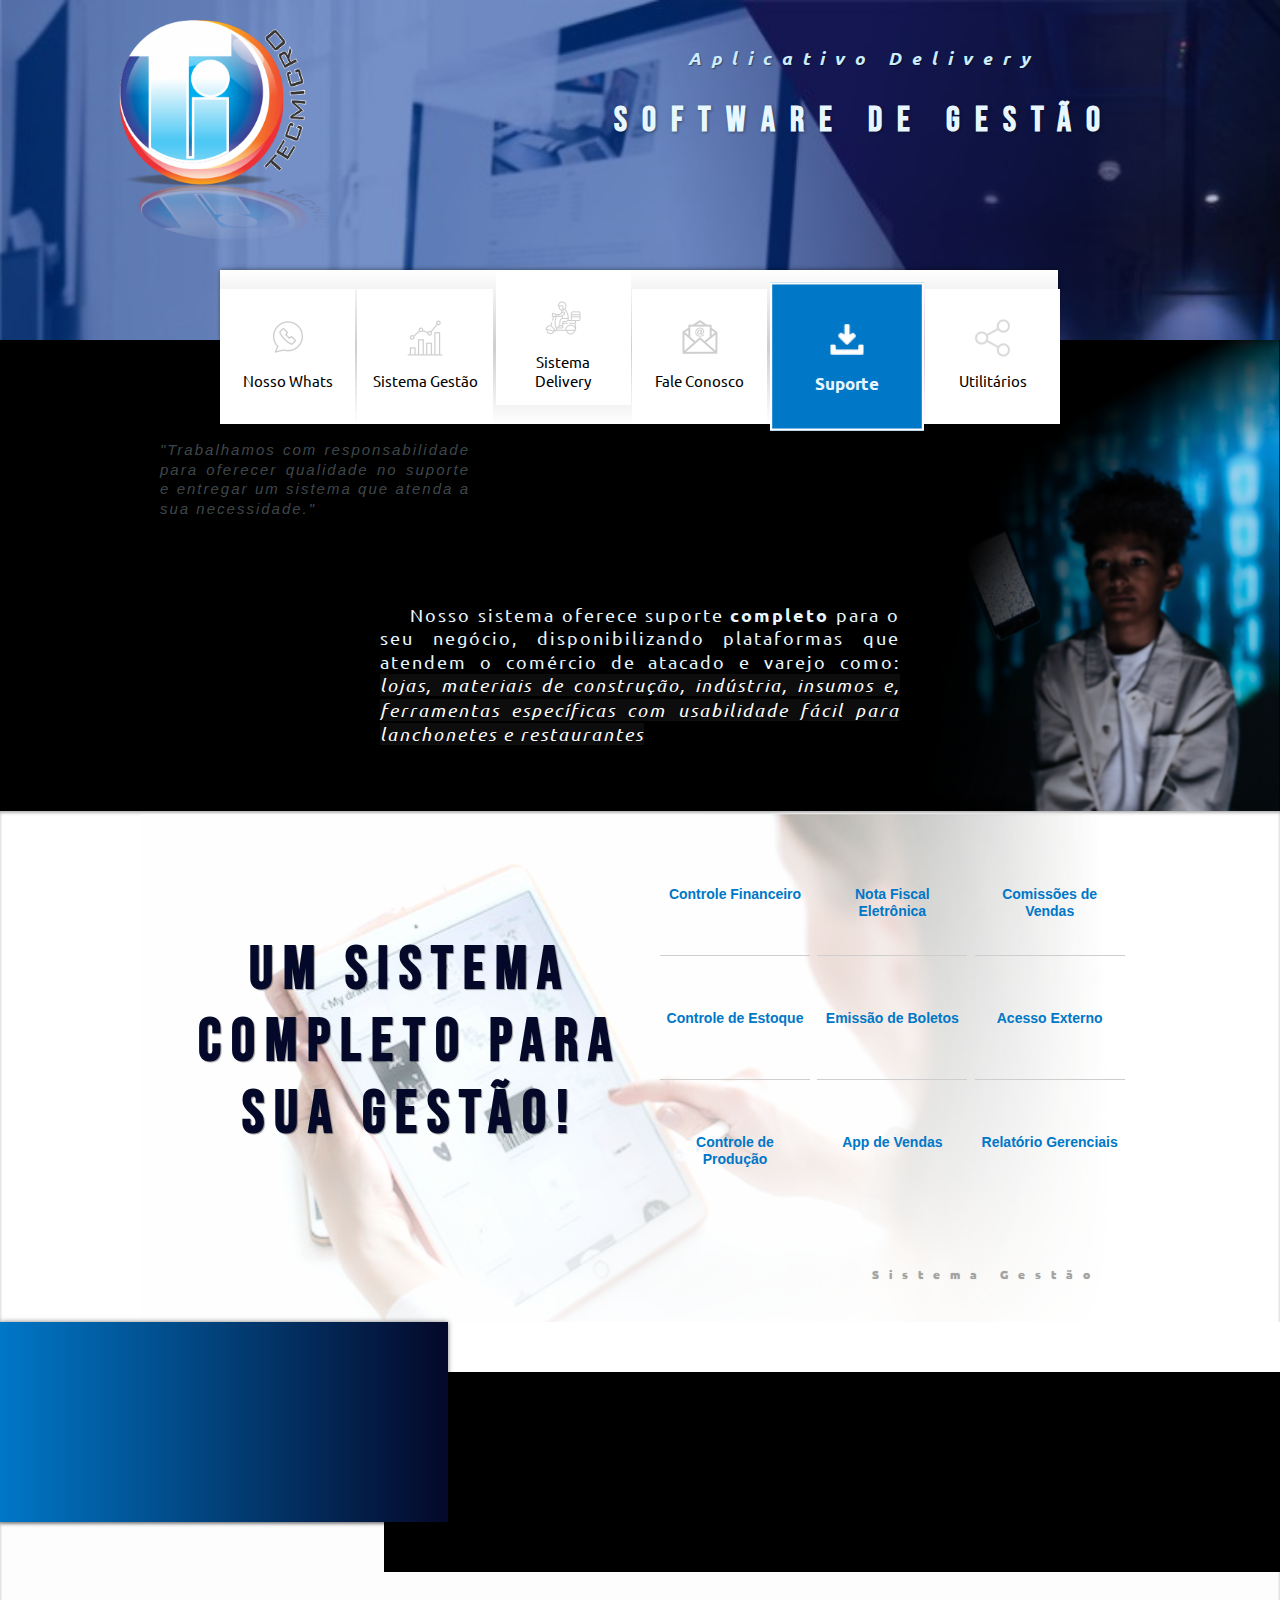
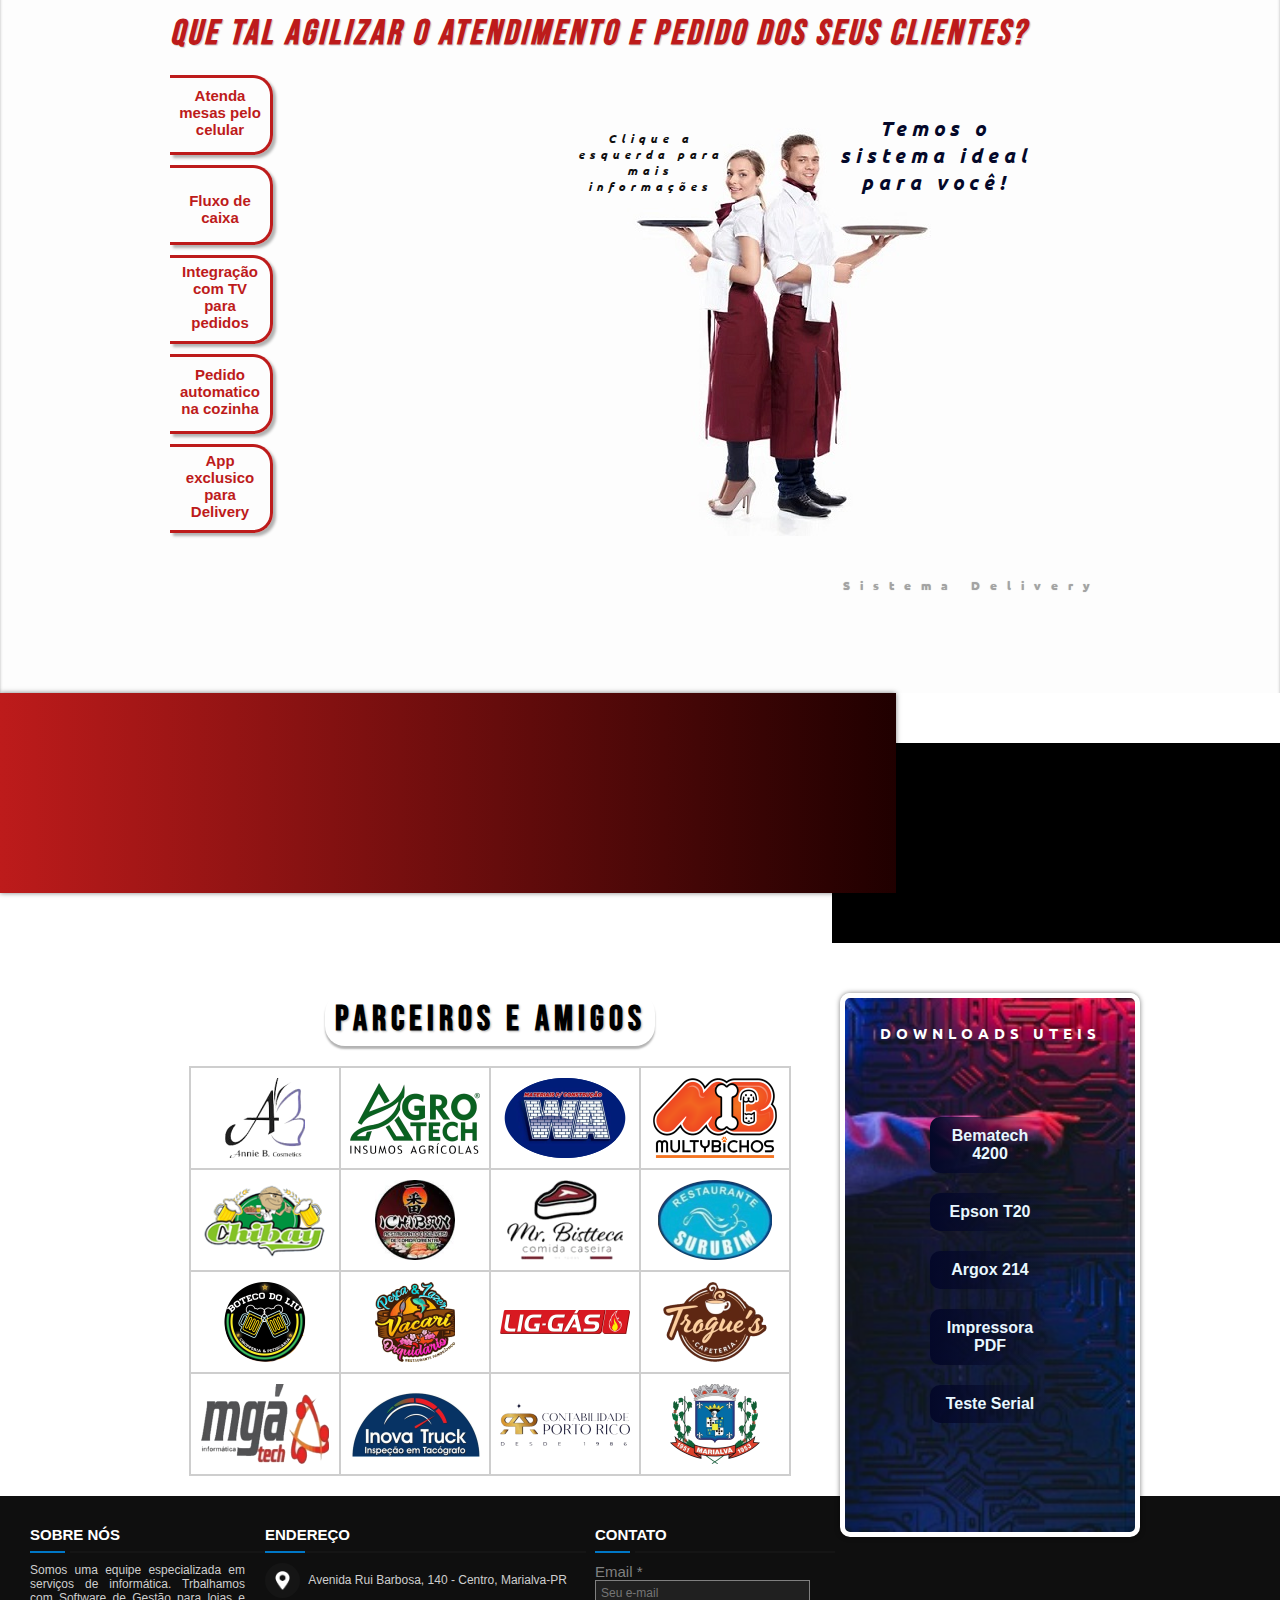
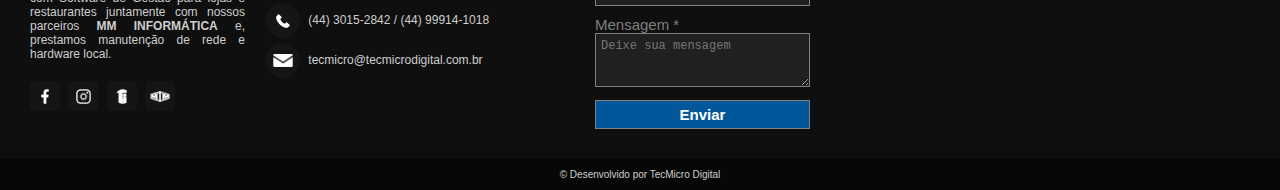
==== index.html @ 1acb2140 "90%" ====
<!DOCTYPE html>
<html lang="pt-br">

<head>
    <meta charset="UTF-8">
    <meta http-equiv="X-UA-Compatible" content="IE=edge">
    <meta name="viewport" content="width=device-width, initial-scale=1.0">
    <title>TecMicro Digital</title>
    <link rel="stylesheet"
        href="https://fonts.googleapis.com/css2?family=Material+Symbols+Outlined:opsz,wght,FILL,GRAD@48,400,0,0" />
    <link rel="shortcut icon" href="favicon.ico" type="image/x-icon">
    <link rel="stylesheet" href="css/principal.css">
    <link rel="stylesheet" href="css/telatablet.css" media="screen and (min-width: 768px)">
    <link rel="stylesheet" href="css/telagrande.css" media="screen and (min-width: 1006px)">
    <script src="script/menu-burguer.js"></script>
</head>

<body onresize="mudouTamanho()" onload="mudouTamanho()">
    <header>
        <aside class="logo"></aside>
        <aside class="texto">
            <h1 class="txt-nomePrincipal">TecMicro Digital</h1>
            <h2 class="txt-deliveryPrincipal">Aplicativo Delivery</h2>
            <h3 class="txt-gestaoPrincipal">Software de Gestão</h3>
        </aside>
        <menu class="menu">
            <span id="btBurguer" class="material-symbols-outlined bt-burguer" onclick="clickMenu()">menu</span>
            <ul id="itensMenu" class="list-menu">
                <li><a href="https://wa.me/554499041018" target="_blank" class="link-whats">Nosso Whats</a></li>
                <li><a href="#pag-sistemaGestao" class="link-sisGestao">Sistema Gestão</a></li>
                <li><a href="#pag-sistemaDelivery" class="link-sisDelivery">Sistema Delivery</a></li>
                <li><a href="#pag-faleconosco" class="link-faleConosco">Fale Conosco</a></li>
                <li><a href="#" class="link-suporte">Suporte</a></li>
                <li id="link-utilitarios"><a href="#" class="link-utilitarios">Utilitários</a></li>
            </ul>
        </menu>
    </header>
    <main class="pag-principal">
        <article class="txt-telaGrande">
            <aside class="compromisso">
                <h1>Software comercial!</h1>
                <p class="texto">
                    <em>
                        "Trabalhamos com responsabilidade para oferecer qualidade no suporte e entregar um sistema que
                        atenda
                        a sua
                        necessidade."
                    </em>
                </p>
            </aside>
            <aside class="atendimento">
                <p class="texto">
                    Nosso sistema oferece suporte <strong>completo</strong> para o seu negócio, disponibilizando
                    plataformas
                    que atendem o
                    comércio de atacado e varejo como: <em>
                        lojas, materiais de construção, indústria, insumos e, ferramentas
                        específicas com usabilidade fácil para lanchonetes e restaurantes
                    </em>
                </p>
                </as>
        </article>
        <a class="fd-principal" href="https://wa.me/554499041018" target="_blank">Clique para conversar</a>
    </main>

    <section id="pag-sistemaGestao" class="pag-sistemas pag-sistemaGestao">
        <article class="conteudos conteudo-gestao">
            <h4>Um sistema completo para sua gestão!</h4>
            <ul class="list-gestao">
                <li><strong>Controle Financeiro</strong><br><em>Fluxo de Caixa, Compras e Vendas</em></li>
                <li><strong>Controle de Estoque</strong><br><em>Entrada, Saída, Controle de compras</em></li>
                <li class="list-baixo"><strong>Controle de Produção</strong><br><em>Ficha técnica de Montagem para
                        Produção</em></li>
                <li><strong>Nota Fiscal Eletrônica</strong><br><em>NF-e, MDF-e, CT-e NFS-e Importação xml</em></li>
                <li><strong>Emissão de Boletos</strong><br><em>Integração com bancos credenciados</em></li>
                <li class="list-baixo"><strong>App de Vendas</strong><br><em>Vendas direto pelo celular ou tablet</em>
                </li>
                <li><strong>Comissões de Vendas</strong><br><em>Comissões gerenciaveis para vendedores</em></li>
                <li><strong>Acesso Externo</strong><br><em>Acesse o sistema de onde estiver</em></li>
                <li class="list-baixo"><strong>Relatório Gerenciais</strong><br><em>Relatórios completos para
                        gestão</em></li>
            </ul>
            <h5>Sistema Gestão</h5>
        </article>
        <div class="faixa-1"></div>
        <div class="faixa-2"></div>
    </section>

    <section id="pag-sistemaDelivery" class="pag-sistemas pag-sistemaDelivery">
        <article class="conteudos conteudo-delivery">
            <h4>Que tal agilizar o atendimento e pedido dos seus clientes?</h4>
            <ul class="list-delivery">
                <div class="texto-meio">
                    <li><em>O garçom consegue executar o atendimento diretamente na mesa através do
                            aplicativo</em><strong class="list-pao">Atenda mesas pelo celular</strong></li>
                </div>
                <div class="texto-meio">
                    <li><em>Faça abertura e fechamento de caixa por funcionarios e turnos diferentes</em><strong
                            class="list-tomate">Fluxo de caixa</strong></li>
                </div>
                <div class="texto-meio">
                    <li><em>Além da impressão de pedidos, você pode trabalhar atráves de um monito ou smart TV, assim
                            controla o horário dos pedidos</em><strong class="list-alface">Integração com TV para
                            pedidos</strong></li>
                </div>
                <div class="texto-meio">
                    <li><em>Os pedidos feitos caem diretamente na cozinha, podem ser impressos ou jogados na
                            tela</em><strong class="list-hamburguer">Pedido automatico na cozinha</strong></li>
                </div>
                <div class="texto-meio">
                    <li><em>Use um app exclusivo seu, você define as taxas de entregas e lucros, os clientes acessam e
                            pedem de forma prática</em><strong class="list-paoBase">App exclusico para Delivery</strong>
                    </li>
                </div>
            </ul>
            <h6>Temos o sistema ideal para você!</h6>
            <h6 class="texto-esquerda">Clique a esquerda para mais informações</h6>
            <h5>Sistema Delivery</h5>
        </article>
        <div class="faixa-1"></div>
        <div class="faixa-2"></div>
    </section>
    <section id="pag-contato" class="pag-contato">
        <article class="conteudo-contato">

        </article>
    </section>

    <section id="pag-utilitarios" class="pag-utilitarios">
        <article class="conteudo-utilitarios">
                <aside class="parceiros">
                    <h2 >Parceiros e Amigos</h2>
                    <table>
                        <tr>
                            <td class="annieb"><em>Annie B. Coosméticos</em></td>
                            <td class="agroTech"><em>AgroTech</em></td>
                            <td class="wa"><em>W.A Construções</em></td>
                            <td class="multybichos"><em>Multybichos</em></td>
                        </tr>
                        <tr>
                            <td class="chibay"><em>Chibay</em></td>
                            <td class="ichiban"><em>Ichiban</em></td>
                            <td class="mrBistteca"><em>Mr. Bistteca</em></td>
                            <td class="surubim">Restaurante Surubim</td>
                        </tr>
                        <tr>
                            <td class="botecoLiu">Boteco do Liu</td>
                            <td class="vacari">Pesqueiro Vacari</td>
                            <td class="ligGas">LigGas</td>
                            <td class="trogueCafe"><em>Trogue's Cafeteria</em></td>
                        </tr>
                        <tr>
                            <td class="mgaTech"><em>Mga Tech</em></td>
                            <td class="inovaTruck">Inova Truck</td>
                            <td class="ivan">Ivan</td>
                            <td class="marialva">Prefeitura de Marialva</td>
                        </tr>
                    </table>
                </aside>
                <aside class="downloads">
                    <h3>Downloads Uteis</h3>
                    <ul>
                        <li><a href="#">Bematech 4200</a></li>
                        <li><a href="#">Epson T20</a></li>
                        <li><a href="#">Argox 214</a></li>
                        <li><a href="#">Impressora PDF</a></li>
                        <li><a href="#">Teste Serial</a></li>
                    </ul>
                </aside>
        </article>
    </section>

    <footer id="pag-faleconosco" class="pag-faleconosco">
        <article class="rodape">
            <aside class="sobreNos conteudo-rodape">
                <h3>Sobre nós</h3>
                <p>
                    Somos uma equipe especializada em serviços de informática. Trbalhamos com Software de Gestão para
                    lojas e restaurantes juntamente com nossos parceiros <strong><a href="https://mminfo.me/"
                            target="_blank">MM INFORMÁTICA</a></strong> e, prestamos manutenção de rede e hardware
                    local.
                </p>
                <a class="links-rodape link-face" href="https://www.facebook.com/tecmicrodigital" target="_blank"></a>
                <a class="links-rodape link-insta" href="https://www.instagram.com/tecmicrodigital" target="_blank"></a>
                <a class="links-rodape link-tecmicro" href="https://tecmicrodigital.com.br/" target="_blank"></a>
                <a class="links-rodape link-mm" href="https://mminfo.me/" target="_blank"></a>
            </aside>
            <aside class="endereco conteudo-rodape">
                <h3>Endereço</h3>
                <ul>
                    <li><a class="link-maps"
                            href="https://www.google.com/maps/place/TECMICRO+DIGITAL/@-23.4883866,-51.7948302,17z/data=!3m1!4b1!4m5!3m4!1s0x94ecc5a05790cbfb:0xd6597ed4f2dde5cf!8m2!3d-23.4883866!4d-51.7926415"
                            target="_blank"></a>
                        <p>Avenida Rui Barbosa, 140 - Centro, Marialva-PR</p>
                    </li>
                    <li><a class="link-phone" href="tel:+554430152842"></a>
                        <p>(44) 3015-2842 / (44) 99914-1018</p>
                    </li>
                    <li><a class="link-mail" href="malito:tecmicro@tecmicrodigital.com.br"></a>
                        <p>tecmicro@tecmicrodigital.com.br</p>
                    </li>
                </ul>
            </aside>
            <aside class="contato conteudo-rodape">
                <h3>Contato</h3>
                <form action="enviar.php">
                    <p>
                        <label for="iemail">Email *</label>
                        <input type="email" name="email" id="iemail" required placeholder="Seu e-mail">
                    </p>
                    <p>
                        <label for="imsg">Mensagem *</label>
                        <textarea name="msg" id="imsg" cols="30" rows="3" placeholder="Deixe sua mensagem"></textarea>
                    </p>
                    <button type="submit">Enviar</button>
                </form>
            </aside>
        </article>
        <span>&copy Desenvolvido por TecMicro Digital</span>
    </footer>
</body>
</html>
---- css/principal.css ----
@charset "UTF-8";

@import url('https://fonts.googleapis.com/css2?family=Bebas+Neue&display=swap');
@import url('https://fonts.googleapis.com/css2?family=Ubuntu:wght@300&display=swap');

/* Typical Device Breakpoints
------------------------------
Pequenas telas: até 600px
Celular: de 600px até 768px
Tablet: 768px até 992px
Desktop: 992px até 1200px
Grandes telas: acima de 1200px
*/


/********** CONFIGURAÇÃO PRINCIPAL **********/

:root {
    --cor0: #E8F7FF;
    --cor1: #cbecff;
    --cor2: #0077c7;
    --cor3: #02579B;
    --cor4: #123b61;
    --cor5: #CECECE;
    --cor6: #0D0D0D;
    --cor7: #040829;
    /*CORES COM TRANSPARENCIA*/
    --cor8: #dbf2ff4d;
    /*************************/
    --cor9: #bd1b1b;
    --cor10: #00ff00;
    --cor11: #531a03;
    --cor12: #ffa500;

    --fonte-padrao: Arial, Verdana, Helvetica, sans-serif;
    --fonte-midia: 'Ubuntu', sans-serif;
    --fonte-destaque: 'Bebas Neue', cursive;
}

* {
    padding: 0px;
    margin: 0px;
    box-sizing: border-box;
}

body{
    font-family: var(--fonte-padrao);
    background-color: black;
}

/********** CONFIGURAÇÃO DO CABECALHO E MENU **********/

header {
    padding-top: 20px;
    background: url("../imagens/fd-escritorio-mobile.jpg");
    background-repeat: no-repeat;
    background-size: contain;
    background-attachment: fixed;
    background-color: black;
    box-shadow: 2px 0px 10px rgba(0, 0, 0, 0.5);
}

header>.logo {
    display: block;
    background-image: url("../imagens/logo-tecmicro.png");
    background-repeat: no-repeat;
    background-size: contain;
    background-position: 50%;
    height: 100px;
}

header h1.txt-nomePrincipal {
    font-family: var(--fonte-destaque);
    font-size: 30px;
    letter-spacing: 5px;
    text-align: center;
    color: var(--cor0);
    text-shadow: 2px 2px 2px rgba(0, 0, 0, 0.4);
}

header h2.txt-deliveryPrincipal {
    font-family: var(--fonte-midia);
    font-size: 18px;
    font-style: italic;
    text-align: center;
    letter-spacing: 2px;
    color: var(--cor1);
    text-shadow: 1px 1px 1px rgba(0, 0, 0, 0.4);
}

header h3.txt-gestaoPrincipal {
    display: none;
}

header>.menu {
    padding-top: 20px;
}

header .bt-burguer {
    text-align: center;
    width: 100%;
    padding: 10px;
    background-color: var(--cor8);
    color: white;
    cursor: pointer;
}

header .bt-burguer:hover {
    background-color: var(--cor1);
    color: black;
    transition: 0.4s;
}

header .list-menu {
    display: none;
    list-style: none;
}

header .list-menu a {
    display: block;
    font-size: 15px;
    text-align: center;
    text-transform: uppercase;
    text-decoration: none;
    padding: 10px;
    color: black;
    background-color: var(--cor0);
    border-top: 1px solid var(--cor3);
}

header .list-menu a:hover {
    background-color: var(--cor3);
    color: white;
    transition: 0.4s;
}

header .list-menu .link-whats {
    display: none;
}

header .list-menu .link-faleConosco {
    display: none;
}

header .list-menu .link-suporte {
    display: none;
}

header .list-menu #link-suporteDesktop {
    display: none;
}

header .list-menu li#link-utilitarios {
    display: none;
}

@media screen and (orientation: landscape) {
    header {
        background-size: cover;
    }
}

/********** CONFIGURACAO DA PAGINA PRINCIPAL **********/

main.pag-principal {
    padding: 20px;
    background-color: var(--cor7);
    box-shadow: 0px 2px 5px rgba(0, 0, 0, 0.8);
}

main h1 {
    font-size: 18px;
    letter-spacing: 4px;
    padding: 0px 10px;
    max-width: 90%;
    text-shadow: 1px 1px 2px rgba(0, 0, 0, 0.3);
    color: white;
    background-image: linear-gradient(90deg, var(--cor2), transparent);
}

main p.texto {
    font-family: var(--fonte-midia);
    font-size: 12px;
    text-align: justify;
    padding: 10px;
    line-height: 1.3;
    color: var(--cor0);
    text-shadow: 1px 1px 1px rgba(0, 0, 0, 0.3);
}

main .atendimento {
    width: 90%;
    padding: 10px;
    text-indent: 30px;
    margin: 10px auto 30px;
    border: 1px solid var(--cor5);
    border-radius: 15px;
    background-image: linear-gradient(var(--cor2), var(--cor4));
    box-shadow: 0px 0px 10px rgba(0, 0, 0, 0.3);
}

main a.fd-principal {
    display: block;
    font-size: 15px;
    text-decoration: none;
    width: 70vw;
    padding: 20px;
    margin: auto;
    background: url("../imagens/logo-whats.png") no-repeat;
    background-size: contain;
    background-position: right;
    background-color: white;
    color: var(--cor6);
    border: 2px solid var(--cor5);
    border-radius: 30px;
    box-shadow: 0px 0px 3px rgba(255, 255, 255, 0.5);
}

section.pag-sistemas {
    background-color: white;
    box-shadow: inset 0px 2px 3px rgba(0, 0, 0, 0.3);
}


.pag-sistemas article.conteudos {
    max-width: 1000px;
    padding: 20px;
    margin: auto;
}

.pag-sistemaGestao h4 {
    font-family: var(--fonte-midia);
    font-size: 20px;
    font-weight: 600;
    padding: 15px;
    text-transform: uppercase;
    text-align: center;
    letter-spacing: 2px;
    border-bottom: 1px solid var(--cor5);
    margin-bottom: 15px;
}

.pag-sistemaGestao ul.list-gestao {
    max-width: 700px;
    font-size: 12px;
    list-style: none;
    margin: auto;
    text-align: center;
    columns: 3;
}

.pag-sistemaGestao li {
    display: inline-block;
    width: 100px;
    height: 100px;
    margin: 12px;
    margin-left: 0px;
    padding: 2px;
    padding-top: 10px;
    line-height: 1.2;
    border: 1px solid var(--cor2);
    border-radius: 10px;
    box-shadow: 0px 0px 2px rgba(0, 0, 0, 0.4);
}

.pag-sistemas strong {
    font-size: 14px;
    color: var(--cor2);
}

.pag-sistemas h5 {
    font-family: var(--fonte-midia);
    font-size: 10px;
    letter-spacing: 5px;
    text-align: right;
    padding: 10px;
    color: #a3a3a3;
    text-shadow: 0px 0px 1px rgba(0, 0, 0, 0.3);
}

.pag-sistemaGestao .faixa-1 {
    height: 50px;
    background-image: linear-gradient(10deg, var(--cor3), var(--cor9));
}

section.pag-sistemaDelivery h4 {
    font-family: var(--fonte-destaque);
    font-size: 25px;
    font-style: italic;
    letter-spacing: 3px;
    color: var(--cor9);
    text-shadow: 1px 1px 1px rgba(0, 0, 0, 0.2);
}

.pag-sistemaDelivery ul {
    max-width: 450px;
    list-style: none;
    margin: 50px auto;
    text-align: center;
}

.pag-sistemaDelivery strong {
    display: block;
    font-size: 17px;
    padding: 20px;
    margin: auto;
    margin-bottom: 2px;
    color: white;
    text-shadow: 1px 1px 1px rgba(0, 0, 0, 0.5);
    box-shadow: 0px 0px 5px rgba(0, 0, 0, 0.4);
}

.pag-sistemaDelivery .list-pao {
    background-color: var(--cor12);
    width: 80%;
    border-radius: 50% 50% 5px 5px;
}

.pag-sistemaDelivery .list-tomate {
    width: 70%;
    padding: 5px;
    background-color: var(--cor9);
    border-radius: 10px;
}

.pag-sistemaDelivery .list-alface {
    width: 95%;
    padding: 5px;
    background-color: var(--cor10);
    border-radius: 50px 0px;
}

.pag-sistemaDelivery .list-hamburguer {
    width: 90%;
    background-color: var(--cor11);
    border-radius: 20px;
}

.pag-sistemaDelivery .list-paoBase {
    width: 80%;
    background-color: var(--cor12);
    border-radius: 5px 5px 20px 20px;
}

.pag-sistemaDelivery em {
    display: none;
}

.pag-sistemaDelivery h6 {
    display: none;
}

section.pag-utilitarios {
    display: none;
}

footer.pag-faleconosco {
    background-color: var(--cor6);
    color: var(--cor5);
}

footer.pag-faleconosco .rodape {
    max-width: 1200px;
    font-size: 12px;
    padding: 0px 20px 20px;
}

.rodape .conteudo-rodape {
    position: relative;
}

.rodape h3 {
    font-size: 15px;
    text-transform: uppercase;
    padding: 20px 0px;
    color: white;
}

.rodape .conteudo-rodape::before {
    position: absolute;
    content: '';
    width: 15%;
    height: 2px;
    background-color: var(--cor2);
    top: 45px;
}

.rodape .conteudo-rodape::after {
    position: absolute;
    content: '';
    width: 89%;
    height: 2px;
    background-color: #151515;
    top: 45px;
    left: 65px;
}

.rodape ul {
    font-size: 12px;
    list-style: none;
}

.rodape li {
    display: inline-block;
}

.rodape p {
    text-align: justify;
    margin-bottom: 20px;
}

.rodape p a {
    text-decoration: none;
    color: var(--cor5);
}

.rodape p a:hover {
    color: var(--cor2);
    background: none;
}

.rodape .links-rodape {
    display: inline-block;
    width: 30px;
    height: 30px;
    margin-right: 5px;
    border-radius: 5px;
}

.rodape .link-face {
    background: url("../imagens/ico-face.png") no-repeat;
    background-position: 50% 50%;
    transform: translate(-50% -50%);
    background-size: 8px;
    background-color: #151515;
}

.rodape .link-insta {
    background: url("../imagens/ico-insta.png") no-repeat;
    background-position: 50% 50%;
    transform: translate(-50% -50%);
    background-size: 15px;
    background-color: #151515;
}

.rodape .link-tecmicro {
    background: url("../imagens/ico-tecmicro.png") no-repeat;
    background-position: 50% 50%;
    transform: translate(-50% -50%);
    background-size: 11px;
    background-color: #151515;
}

.rodape .link-mm {
    background: url("../imagens/ico-mm.png") no-repeat;
    background-position: 50% 50%;
    transform: translate(-50% -50%);
    background-size: 20px;
    background-color: #151515;
}

.rodape a:hover {
    background-color: var(--cor2);
    transition: all 0.5s;
}

.rodape ul {
    width: 310px;
}

.endereco li {
    height: 40px;
}

.endereco a {
    display: inline-block;
    width: 35px;
    height: 35px;
    border-radius: 50%;
}

.endereco p {
    display: inline-block;
    vertical-align: middle;
    margin-bottom: 30px;
    padding: 5px;
}

.endereco .link-maps {
    background: url("../imagens/ico-maps.png") no-repeat;
    background-size: 14.5px;
    background-position: 50% 50%;
    background-color: #151515;
}

.endereco .link-phone {
    background: url("../imagens/ico-phone.png") no-repeat;
    background-size: 20px;
    background-position: 50% 50%;
    background-color: #151515;
}

.endereco .link-mail {
    background: url("../imagens/ico-mail.png") no-repeat;
    background-size: 20px;
    background-position: 50% 50%;
    background-color: #151515;
}

.contato p {
    margin-bottom: 10px;
}

.contato label {
    display: block;
    font-size: 15px;
    color: #808080;
}

.contato input, textarea {
    font-size: 12px;
    width: 100%;
    padding: 5px;
    color: var(--cor5);
    background: #202020;
    border: 1px solid #808080;
}

.contato button {
    font-size: 15px;
    font-weight: bold;
    width: 100%;
    padding: 5px;
    color: white;
    background-color: var(--cor3);
    cursor: pointer;
    border: 1px solid #808080;
}

.contato button:hover {
    background-color: var(--cor2);
}

span {
    font-size: 10px;
    display: block;
    padding: 10px;
    text-align: center;
    color: var(--cor5);
    background-color: #070707;
    box-shadow: 0px 0px 5px rgba(0, 0, 0, 0.4);
}
---- css/telatablet.css ----
@charset "UTF-8";

@import url('https://fonts.googleapis.com/css2?family=Bebas+Neue&display=swap');
@import url('https://fonts.googleapis.com/css2?family=Ubuntu:wght@300&display=swap');

/* Typical Device Breakpoints
------------------------------
Pequenas telas: até 600px
Celular: de 600px até 768px
Tablet: 768px até 992px
Desktop: 992px até 1200px
Grandes telas: acima de 1200px
*/

:root {
    --cor0: #E8F7FF;
    --cor1: #cbecff;
    --cor2: #0077c7;
    --cor3: #02579B;
    --cor4: #123b61;
    --cor5: #CECECE;
    --cor6: #0f0f0f;
    --cor7: #040829;
    /*CORES COM TRANSPARENCIA*/
    --cor8: #dbf2ff4d;
    /*************************/
    --cor9: #bd1b1b;
    --cor10: #00ff00;
    --cor11: #531a03;
    --cor12: #ffa500;

    --fonte-padrao: Arial, Verdana, Helvetica, sans-serif;
    --fonte-midia: 'Ubuntu', sans-serif;
    --fonte-destaque: 'Bebas Neue', cursive;
}

header {
    position: relative;
    height: 340px;
    background: url("../imagens/fd-escritorio-tablet.jpg") no-repeat;
    background-size: cover;
    background-position: 50% 50%;
    transform: translate(-50% -50%);
    transition: 0.3s;
    transition-timing-function: ease;
}

header .logo {
    float: left;
    width: 35%;
    height: 220px;
    background: url("../imagens/logo-tecmicro-completo.png") no-repeat;
    background-size: contain;
    background-position: 50% 50%;
}

header .texto {
    float: left;
    width: 65%;
    height:  220px;
    padding: 20px;
    line-height: 2;
}

header h1.txt-nomePrincipal {
    display: none;
}

header h2.txt-deliveryPrincipal {
    letter-spacing: 10px;
}

header h3.txt-gestaoPrincipal {
    display: block;
    font-family: var(--fonte-destaque);
    font-size: 35px;
    text-align: center;
    padding: 10px;
    letter-spacing: 11px;
    color: var(--cor0);
    text-shadow: 1px 1px 3px rgba(0, 0, 0, 0.4);
}

header .bt-burguer {
    display: none;
}

header .menu {
    position: relative;
    height: 180px;
    top: 230px;
}

header .list-menu {
    position: absolute;
    background-image: linear-gradient(to bottom, white, var(--cor5), white);
    box-shadow: 0px 0px 5px rgba(0, 0, 0, 0.5);
}

header .list-menu li {
    display: inline-block;
    width: 135px;
    height: 135px;
    margin-right: -2px;
}

header .list-menu a {
    font-family: var(--fonte-midia);
    text-transform: capitalize;
    height: 100%;
    padding-top: 80px;
    border: 2px solid white;
}

header .list-menu a:hover {
    scale: 1.1;
    transition: 0.3s;
}

header .list-menu .link-whats {
    display: block;
    background: url("../imagens/ico-whats.png") no-repeat;
    background-color: white;
    background-position: 50% 30%;
}

header .list-menu .link-sisGestao {
    background: url("../imagens/ico-sisGestao.png") no-repeat;
    background-color: white;
    background-position: 50% 30%;
    margin-right: -1px;
}

header .list-menu .link-sisDelivery {
    background: url("../imagens/ico-sisDelivery.png") no-repeat;
    background-color: white;
    background-position: 50% 30%;
}

header .list-menu .link-faleConosco {
    display: block;
    background: url("../imagens/ico-faleConosco.png") no-repeat;
    background-color: white;
    background-position: 50% 30%;
}

header .list-menu .link-suporte {
    display: block;
    font-weight: bolder;
    width: 140px;
    color: var(--cor0);
    background: url("../imagens/ico-suporte.png") no-repeat;
    background-position: 50% 35%;
    background-color: var(--cor2);
    scale: 1.1;
    margin: auto 7px;
}

header .list-menu .link-suporte:hover {
    scale: 1.2;
}

main.pag-principal {
    padding-top: 80px;
    background: url("../imagens/fd-tablet.png") no-repeat;
    background-position: 50% 60%;
    background-attachment: fixed;
    background-color: black;
}

main .compromisso {
    padding: 10px;
    background-color: var(--cor6);
    border: 1px solid var(--cor8);
    margin-bottom: 50px;
}

main .compromisso h1 {
    display: none;
}

main .atendimento {
    width: 70vw;
    padding: 30px;
    background: none;
    color: var(--cor7);
    background-color: var(--cor8);
}

main p.texto {
    font-size: 15px;
    letter-spacing: 2px;
}

main a.fd-principal {
    display: none;
}

section.pag-sistemaGestao .conteudo-gestao {
    padding-top: 30px;
    background: url("../imagens/fd-sistemaGestao-tablet.png") no-repeat;
    background-position: 0% 70%;
}

.pag-sistemaGestao h4 {
    float: left;
    max-width: 300px;
    margin-top: 40px;
    text-transform: capitalize;
    color: white;
    background-color: var(--cor2);
    border: 1px solid var(--cor5);
    border-radius: 20px;
    text-shadow: 1px 1px 1px rgba(0, 0, 0, 0.4);
    box-shadow: 2px 2px 3px rgba(0, 0, 0, 0.2);
}

.pag-sistemaGestao .list-gestao {
    display: block;
    padding-left: 50px;
}

.pag-sistemaGestao li {
    padding-top: 30px;
    cursor: pointer;
}

.pag-sistemaGestao li:hover {
    padding-top: 10px;
    background-color: var(--cor8);
    box-shadow: 0px 0px 5px rgba(0, 0, 0, 0.5);
    transition: 0.3s;
}

.pag-sistemaGestao em {
    opacity: 0;
}

.pag-sistemaGestao li:hover em {
    opacity: 1;
    transition: 0.7s;
}

.pag-sistemas h5 {
    font-size: 12px;
    padding: 20px;
    padding-top: 50px;
    letter-spacing: 10px;
}

.pag-sistemaGestao .faixa-1 {
    height: 100px;
    background-image: linear-gradient(var(--cor2), var(--cor7));
}

section.pag-sistemaDelivery .conteudo-delivery {
    background: url("../imagens/fd-sistemaDelivery-tablet.jpg") no-repeat;
    background-position: 100%;
}

.pag-sistemaDelivery h4 {
    padding-top: 20px;
}
section.pag-sistemaDelivery .conteudo-delivery ul{
    width: 60%;
    display: inline-block;
}

.pag-sistemaDelivery h6 {
    display: block;
    float: right;
    width: 200px;
    font-family: var(--fonte-midia);
    font-size: 20px;
    font-style: italic;
    text-align: center;
    letter-spacing: 5px;
    margin: 50px 85px 0px 0px;
    color: var(--cor7);
}

.pag-sistemaDelivery h6.texto-esquerda {
    display: none;
}

footer.pag-faleconosco .rodape {
    display: flex;
    margin: auto;
}

.rodape .conteudo-rodape {
    flex-basis: 50%;
    padding: 10px;
}

.rodape .conteudo-rodape::before {
    top: 55px
}

.rodape .conteudo-rodape::after {
    top: 55px;
    left: 50px;
    width: 80%;
}
---- css/telagrande.css ----
@charset "UTF-8";

:root {
    --cor0: #E8F7FF;
    --cor1: #cbecff;
    --cor2: #0077c7;
    --cor3: #02579B;
    --cor4: #123b61;
    --cor5: #CECECE;
    --cor6: #0f0f0f;
    --cor7: #040829;
    /*CORES COM TRANSPARENCIA*/
    --cor8: #dbf2ff4d;
    /*************************/
    --cor9: #bd1b1b;
    --cor10: #00ff00;
    --cor11: #531a03;
    --cor12: #ffa500;
    --cor13: #200000;

    --fonte-padrao: Arial, Verdana, Helvetica, sans-serif;
    --fonte-midia: 'Ubuntu', sans-serif;
    --fonte-destaque: 'Bebas Neue', cursive;
}

header {
    background: url("../imagens/fd-escritorio-desktop.jpg") no-repeat;
    background-size: cover;
    background-attachment: fixed;
    transition: 0s;
}

header h3.txt-gestaoPrincipal {
    letter-spacing: 15px;
}

header .menu {
    width: 840px;
    margin: auto;
}

header .list-menu .link-sisDelivery {
    margin-left: 1px;
    margin-right: -1px;
}

header .list-menu li#link-utilitarios {
    margin-left: 18px;
    display: inline-block;
}

header .list-menu .link-utilitarios {
    background: url("../imagens/ico-utilitarios.png") no-repeat;
    background-color: white;
    background-position: 50% 30%;
}

main.pag-principal {
    background: url("../imagens/fd-desktop.png") no-repeat;
    background-position: right 95%;
    background-attachment: fixed;
    background-color: black;
}

main .txt-telaGrande {
    margin: auto;
    max-width: 1000px;
}

main .compromisso {
    max-width: 350px;
    background: none;
    border: none;
}

main .compromisso p {
    font-family: var(--fonte-padrao);
    color: var(--cor8);
}

main .atendimento {
    max-width: 550px;
    padding: 5px;
    background: none;
    border: none;
    box-shadow: none;
}

main .atendimento p {
    font-size: 18px;
    cursor: pointer;
}

main .atendimento em {
    color: white;
    background-color: rgba(255, 255, 255, 0.05);
}

main .atendimento p:hover {
    letter-spacing: 3px;
    scale: 1.2;
    transition: 0.8s;
}

section.pag-sistemaGestao {
    padding-top: 3px;
}

section.pag-sistemaGestao .conteudo-gestao {
    background: url("../imagens/fd-sistemaGestao-grande.png") no-repeat;
    background-size: cover;
}

.pag-sistemaGestao h4 {
    font-family: var(--fonte-destaque);
    font-size: 60px;
    padding-top: 50px;
    letter-spacing: 10px;
    max-width: 500px;
    background: none;
    color: var(--cor7);
    border: none;
    box-shadow: none;
}

.pag-sistemaGestao .list-gestao {
    padding: 0px;
}

.pag-sistemaGestao li {
    width: 150px;
    border: none;
    box-shadow: none;
    border-bottom: 1px solid var(--cor5);
    border-radius: 0px;
}

.pag-sistemaGestao li.list-baixo {
    border: none;
}

.pag-sistemaGestao li:hover {
    background: none;
    box-shadow: none;
    color: var(--cor4);
}

.pag-sistemaGestao .faixa-1 {
    float: right;
    width: 70vw;
    height: 250px;
    background-image: linear-gradient(to top, black 80%, white 1%);
}

.pag-sistemaGestao .faixa-2 {
    position: relative;
    width: 35vw;
    height: 200px;
    background-image: linear-gradient(90deg, var(--cor2), var(--cor7));
    box-shadow: 0px 0px 5px rgba(0, 0, 0, 0.5)
}

section.pag-sistemaDelivery {
    background-color: #fdfdfd;
}

section.pag-sistemaDelivery .conteudo-delivery {
    padding: 80px 20px;
    background: url("../imagens/fd-sistemaDelivery-grande.jpg") no-repeat;
    background-position: 70%;
}

section.pag-sistemaDelivery h4 {
    font-size: 35px;
    padding: 10px;
}

.pag-sistemaDelivery ul {
    max-width: fit-content;
    margin: 10px;
}

.pag-sistemaDelivery li {
    display: table-cell;
    vertical-align: middle;
    height: 80px;
    margin-bottom: 20px;
    border: 3px solid var(--cor9);
    border-left: none;
    border-radius: 0px 20px 20px 0px;
    box-shadow: 3px 3px 3px rgba(0, 0, 0, 0.3);
    cursor: pointer;
}

.pag-sistemaDelivery em {
    display: inline-block;
    text-align: center;
    font-size: 12px;
    max-width: 200px;
    padding: 10px;
}

.pag-sistemaDelivery em {
    opacity: 0;
    margin-left: -200px;
}

.pag-sistemaDelivery .list-pao,
.pag-sistemaDelivery .list-tomate,
.pag-sistemaDelivery .list-alface,
.pag-sistemaDelivery .list-hamburguer,
.pag-sistemaDelivery .list-paoBase {
    display: inline-block;
    background: none;
    border-radius: 0px;
    box-shadow: none;
    text-shadow: none;
    font-size: 15px;
    color: var(--cor9);
    width: 100px;
    padding: 5px;
}

.pag-sistemaDelivery li:hover em {
    opacity: 1;
    margin-left: 0px;
    transition: 0.5s;
}

.pag-sistemaDelivery .texto-meio {
    margin-bottom: 10px;
}

.pag-sistemaDelivery h5 {
    padding: 20px;
}

.pag-sistemaDelivery h6.texto-esquerda {
    display: block;
    font-size: 12px;
    padding: 15px;
    color: var(--cor6);
}

.pag-sistemaDelivery .faixa-1 {
    float: right;
    width: 35vw;
    height: 250px;
    background-image: linear-gradient(to top, black 80%, white 1%);
}

.pag-sistemaDelivery .faixa-2 {
    position: relative;
    width: 70vw;
    height: 200px;
    background-image: linear-gradient(90deg, var(--cor9), var(--cor13));
    box-shadow: 0px 0px 5px rgba(0, 0, 0, 0.5)
}

section.pag-utilitarios {
    display: block;
    background-color: white;
}

.pag-utilitarios .conteudo-utilitarios {
    max-width: 1000px;
    padding-top: 100px;
    margin: auto;
}

.pag-utilitarios .parceiros {
    display: inline-block;
    width: 70%;
}

.pag-utilitarios h2 {
    max-width: 330px;
    font-family: var(--fonte-destaque);
    font-size: 35px;
    font-weight: bold;
    text-align: center;
    letter-spacing: 5px;
    padding: 5px;
    margin: auto;
    border-radius: 20px;
    box-shadow: 0px 3px 2px rgba(0, 0, 0, 0.3);
    text-shadow: 1px 1px 2px rgba(0, 0, 0, 0.3);
}

.pag-utilitarios .parceiros table {
    margin: 20px auto;
    border-collapse: collapse;
}

.pag-utilitarios td {
    font-weight: bold;
    font-size: 12px;
    width: 150px;
    height: 100px;
    text-align: center;
    color: transparent;
    border: 2px solid var(--cor5);
    cursor: pointer;
}

.pag-utilitarios em {
    display: block;
    width: 100%;
    height: 100%;
    line-height: 100px;
}

.pag-utilitarios td.annieb {
    background: url("../imagens/logo-annieb.png") no-repeat;
    background-position: 50%;
}

.pag-utilitarios td.agroTech {
    background: url("../imagens/logo-agroTech.png") no-repeat;
    background-position: 50%;
}

.pag-utilitarios td.wa {
    background: url("../imagens/logo-wa.png") no-repeat;
    background-position: 50%;
}

.pag-utilitarios td.multybichos {
    background: url("../imagens/logo-multybichos.png") no-repeat;
    background-position: 50%;
}

.pag-utilitarios td.chibay {
    background: url("../imagens/logo-chibay.png") no-repeat;
    background-position: 50%;
}

.pag-utilitarios td.ichiban {
    background: url("../imagens/logo-ichiban.png") no-repeat;
    background-position: 50%;
}

.pag-utilitarios td.mrBistteca {
    background: url("../imagens/logo-mrBistteca.png") no-repeat;
    background-position: 50%;
}

.pag-utilitarios td.surubim {
    background: url("../imagens/logo-surubim.png") no-repeat;
    background-position: 50%;
}

.pag-utilitarios td.botecoLiu {
    background: url("../imagens/logo-botecoLiu.png") no-repeat;
    background-position: 50%;
}

.pag-utilitarios td.vacari {
    background: url("../imagens/logo-vacari.png") no-repeat;
    background-position: 50%;
}

.pag-utilitarios td.ligGas {
    background: url("../imagens/logo-ligGas.png") no-repeat;
    background-position: 50%;
}

.pag-utilitarios td.trogueCafe {
    background: url("../imagens/logo-trogueCafe.png") no-repeat;
    background-position: 50%;
}

.pag-utilitarios td.mgaTech {
    background: url("../imagens/logo-mgaTech.png") no-repeat;
    background-position: 50%;
}

.pag-utilitarios td.inovaTruck {
    background: url("../imagens/logo-inovaTruck.png") no-repeat;
    background-position: 50%;
}

.pag-utilitarios td.ivan {
    background: url("../imagens/logo-ivan.png") no-repeat;
    background-position: 50%;
}

.pag-utilitarios td.marialva {
    background: url("../imagens/logo-marialva.png") no-repeat;
    background-position: 50%;
}

.pag-utilitarios td:hover em {
    background-color: rgba(255, 255, 255, 0.9);
    color: var(--cor2);
    transition: all 0.5s;
}

.pag-utilitarios .downloads {
    float: right;
    width: 30%;
    height: 100%;
    padding: 20px;
    background: url("../imagens/fd-utilitarios.jpg") no-repeat;
    background-size: cover;
    border: 5px solid white;
    border-radius: 10px;
    box-shadow: 0px 0px 5px rgba(0, 0, 0, 0.5);
}

.pag-utilitarios h3 {
    font-family: var(--fonte-midia);
    font-size: 15px;
    text-transform: uppercase;
    text-align: center;
    letter-spacing: 5px;
    padding: 5px;
    color: white;
}

.pag-utilitarios ul {
    list-style: none;
    text-align: center;
    padding: 69px 20px;
}

.pag-utilitarios li {
    margin-bottom: 20px;
}

.pag-utilitarios a {
    display: block;
    font-weight: bold;
    text-decoration: none;
    width: 120px;
    margin: auto;
    padding: 10px;
    color: var(--cor0);
    background-image: linear-gradient(90deg, var(--cor7), transparent);
    border-radius: 10px;
}

.pag-utilitarios a:hover {
    scale: 1.1;
    color: white;
    background-color: var(--cor4);
    box-shadow: 0px 0px 3px rgba(255, 255, 255, 0.5);
}

footer .rodape .conteudo-rodape::after {
    width: 85%;
}
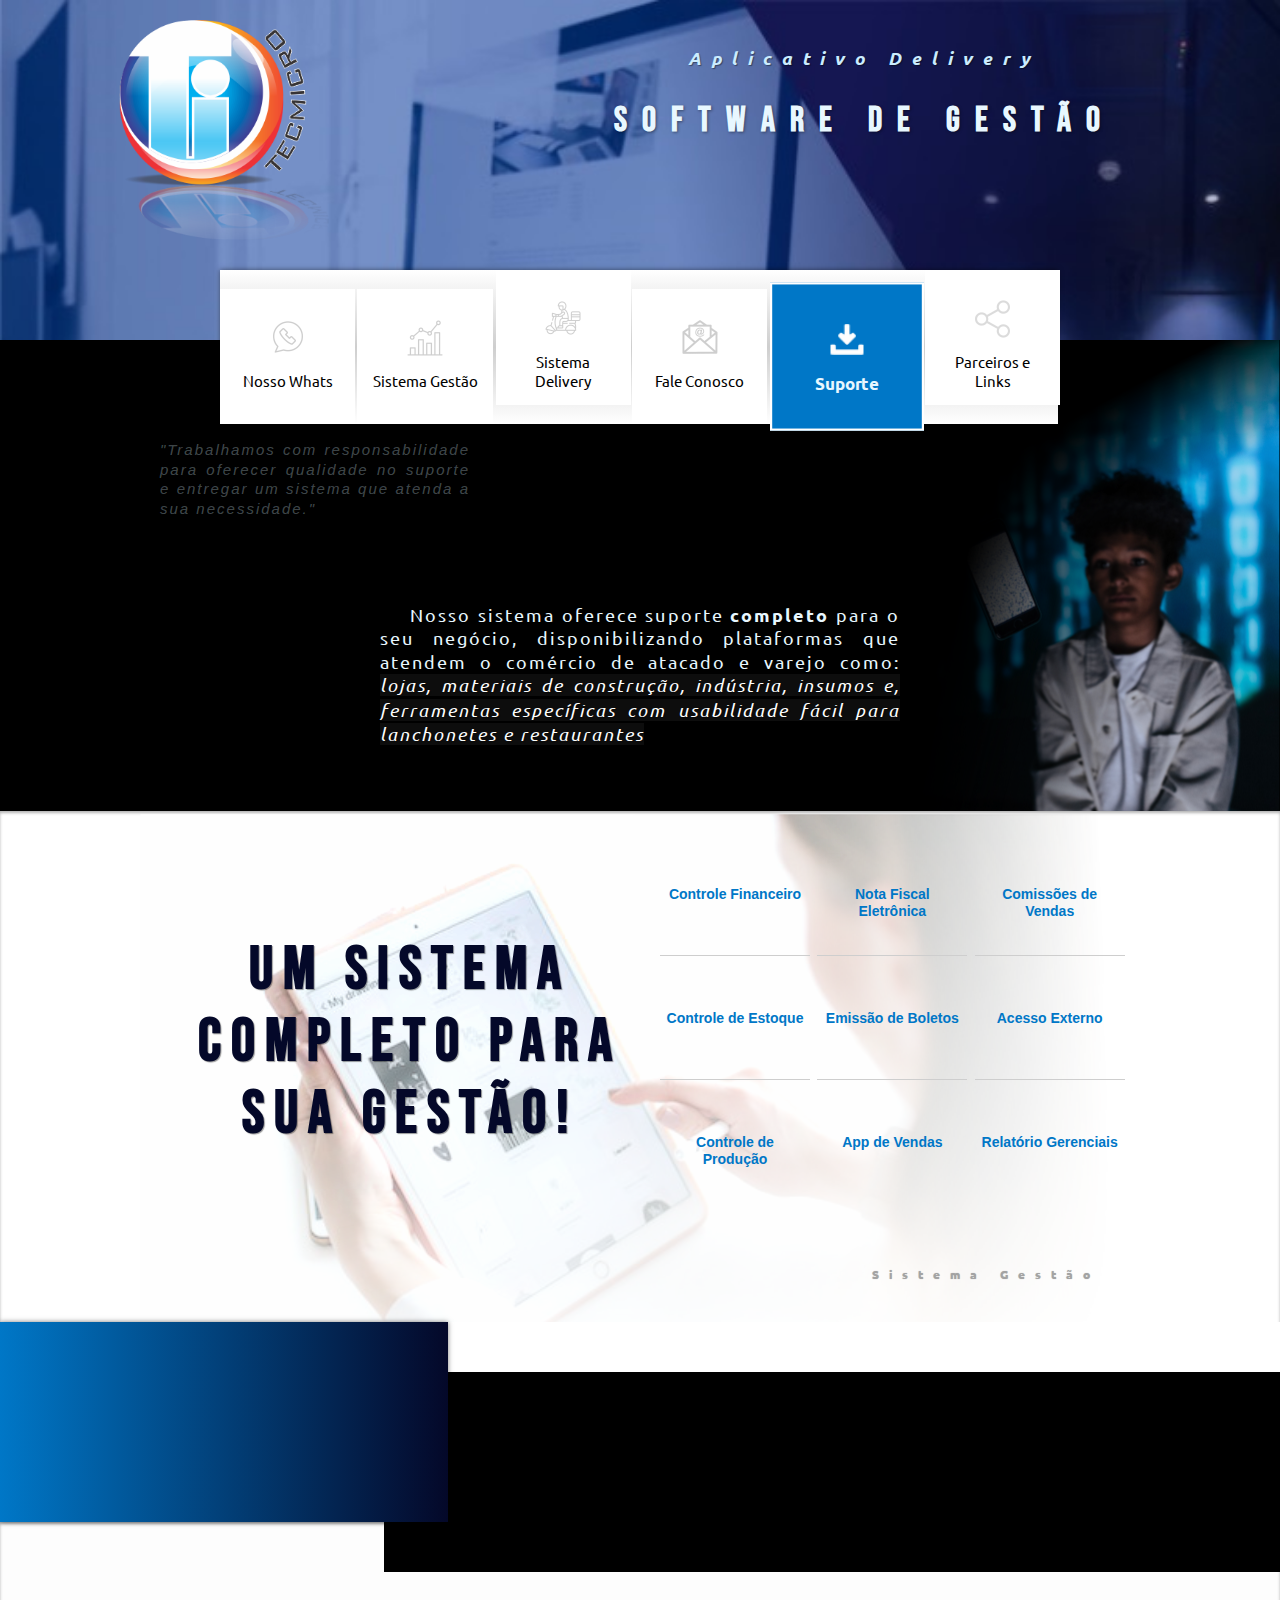
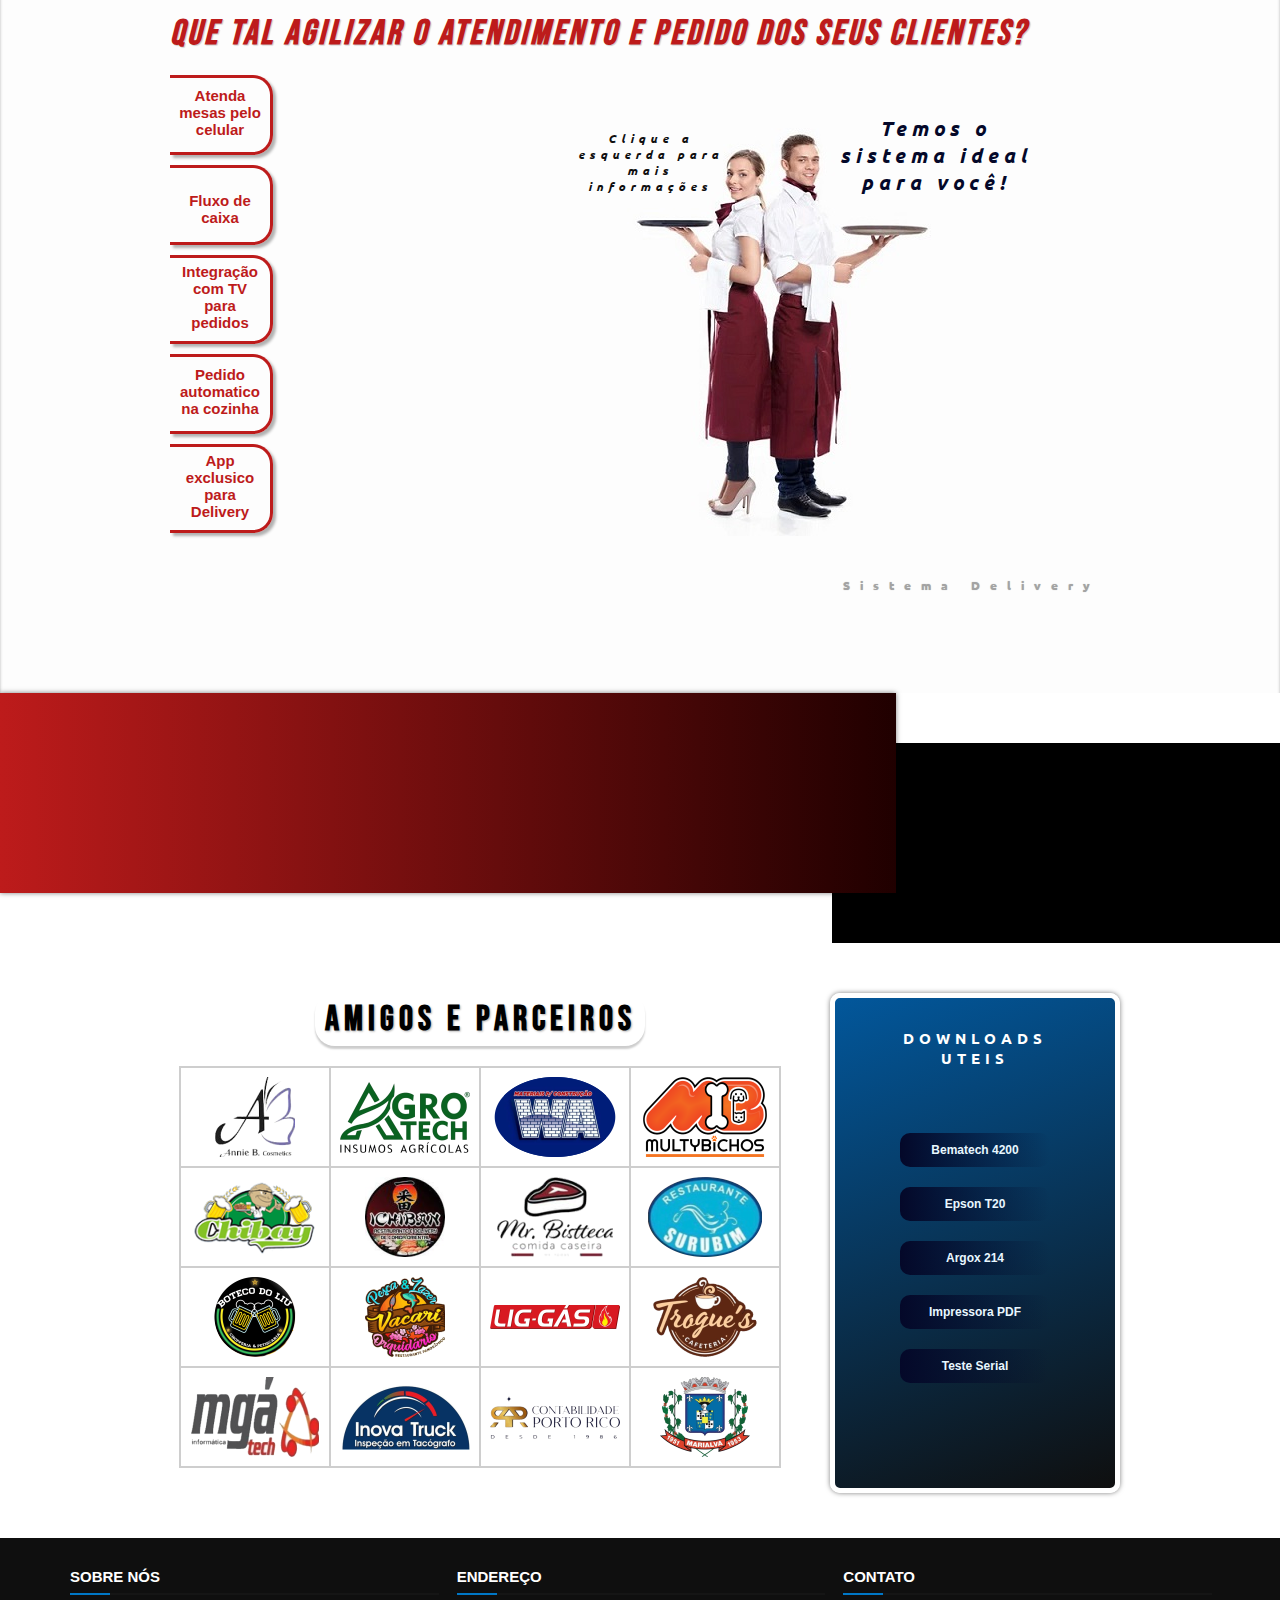
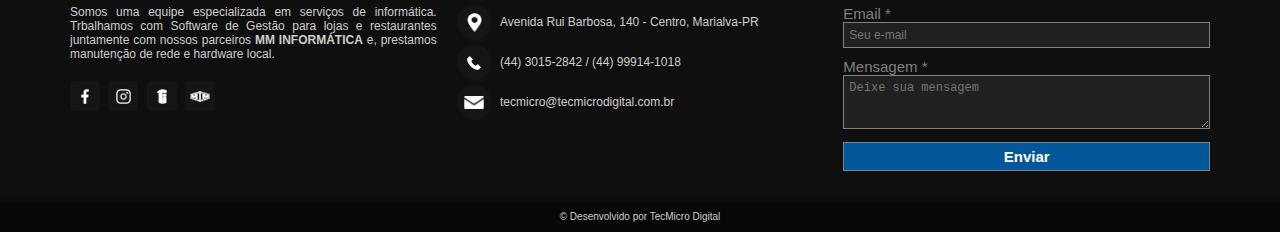
==== commit 5320fdfe: "atualização" ====
--- a/index.html
+++ b/index.html
@@ -31,7 +31,7 @@
                 <li><a href="#pag-sistemaDelivery" class="link-sisDelivery">Sistema Delivery</a></li>
                 <li><a href="#pag-faleconosco" class="link-faleConosco">Fale Conosco</a></li>
                 <li><a href="#" class="link-suporte">Suporte</a></li>
-                <li id="link-utilitarios"><a href="#" class="link-utilitarios">Utilitários</a></li>
+                <li id="link-utilitarios"><a href="#" class="link-utilitarios">Parceiros e Links</a></li>
             </ul>
         </menu>
     </header>
@@ -129,31 +129,31 @@
     <section id="pag-utilitarios" class="pag-utilitarios">
         <article class="conteudo-utilitarios">
                 <aside class="parceiros">
-                    <h2 >Parceiros e Amigos</h2>
+                    <h2 >Amigos e Parceiros</h2>
                     <table>
                         <tr>
-                            <td class="annieb"><em>Annie B. Coosméticos</em></td>
-                            <td class="agroTech"><em>AgroTech</em></td>
-                            <td class="wa"><em>W.A Construções</em></td>
-                            <td class="multybichos"><em>Multybichos</em></td>
-                        </tr>
-                        <tr>
-                            <td class="chibay"><em>Chibay</em></td>
-                            <td class="ichiban"><em>Ichiban</em></td>
-                            <td class="mrBistteca"><em>Mr. Bistteca</em></td>
-                            <td class="surubim">Restaurante Surubim</td>
-                        </tr>
-                        <tr>
-                            <td class="botecoLiu">Boteco do Liu</td>
-                            <td class="vacari">Pesqueiro Vacari</td>
-                            <td class="ligGas">LigGas</td>
-                            <td class="trogueCafe"><em>Trogue's Cafeteria</em></td>
-                        </tr>
-                        <tr>
-                            <td class="mgaTech"><em>Mga Tech</em></td>
-                            <td class="inovaTruck">Inova Truck</td>
-                            <td class="ivan">Ivan</td>
-                            <td class="marialva">Prefeitura de Marialva</td>
+                            <td class="annieb"></td>
+                            <td class="agroTech"></td>
+                            <td class="wa"></td>
+                            <td class="multybichos"></td>
+                        </tr>
+                        <tr>
+                            <td class="chibay"></td>
+                            <td class="ichiban"></td>
+                            <td class="mrBistteca"></td>
+                            <td class="surubim"></td>
+                        </tr>
+                        <tr>
+                            <td class="botecoLiu"></td>
+                            <td class="vacari"></td>
+                            <td class="ligGas"></td>
+                            <td class="trogueCafe"></td>
+                        </tr>
+                        <tr>
+                            <td class="mgaTech"></td>
+                            <td class="inovaTruck"></td>
+                            <td class="ivan"></td>
+                            <td class="marialva"></td>
                         </tr>
                     </table>
                 </aside>
--- a/css/telatablet.css
+++ b/css/telatablet.css
@@ -106,7 +106,7 @@
 
 header .list-menu a {
     font-family: var(--fonte-midia);
-    text-transform: capitalize;
+    text-transform: none;
     height: 100%;
     padding-top: 80px;
     border: 2px solid white;
--- a/css/telagrande.css
+++ b/css/telagrande.css
@@ -264,13 +264,13 @@
 
 .pag-utilitarios .conteudo-utilitarios {
     max-width: 1000px;
-    padding-top: 100px;
+    padding: 100px 0px 50px;
     margin: auto;
 }
 
 .pag-utilitarios .parceiros {
     display: inline-block;
-    width: 70%;
+    width: 68%;
 }
 
 .pag-utilitarios h2 {
@@ -283,7 +283,7 @@
     padding: 5px;
     margin: auto;
     border-radius: 20px;
-    box-shadow: 0px 3px 2px rgba(0, 0, 0, 0.3);
+    box-shadow: 0px 3px 2px rgba(0, 0, 0, 0.2);
     text-shadow: 1px 1px 2px rgba(0, 0, 0, 0.3);
 }
 
@@ -300,15 +300,8 @@
     text-align: center;
     color: transparent;
     border: 2px solid var(--cor5);
-    cursor: pointer;
-}
-
-.pag-utilitarios em {
-    display: block;
-    width: 100%;
-    height: 100%;
-    line-height: 100px;
-}
+}
+
 
 .pag-utilitarios td.annieb {
     background: url("../imagens/logo-annieb.png") no-repeat;
@@ -390,18 +383,13 @@
     background-position: 50%;
 }
 
-.pag-utilitarios td:hover em {
-    background-color: rgba(255, 255, 255, 0.9);
-    color: var(--cor2);
-    transition: all 0.5s;
-}
-
 .pag-utilitarios .downloads {
     float: right;
-    width: 30%;
-    height: 100%;
-    padding: 20px;
+    width: 29%;
+    margin-right: 20px;
+    padding: 25px;
     background: url("../imagens/fd-utilitarios.jpg") no-repeat;
+    background-image: linear-gradient(160deg, var(--cor3), var(--cor6));
     background-size: cover;
     border: 5px solid white;
     border-radius: 10px;
@@ -421,7 +409,7 @@
 .pag-utilitarios ul {
     list-style: none;
     text-align: center;
-    padding: 69px 20px;
+    padding: 60px 20px;
 }
 
 .pag-utilitarios li {
@@ -430,9 +418,10 @@
 
 .pag-utilitarios a {
     display: block;
+    font-size: 12px;
     font-weight: bold;
     text-decoration: none;
-    width: 120px;
+    width: 150px;
     margin: auto;
     padding: 10px;
     color: var(--cor0);
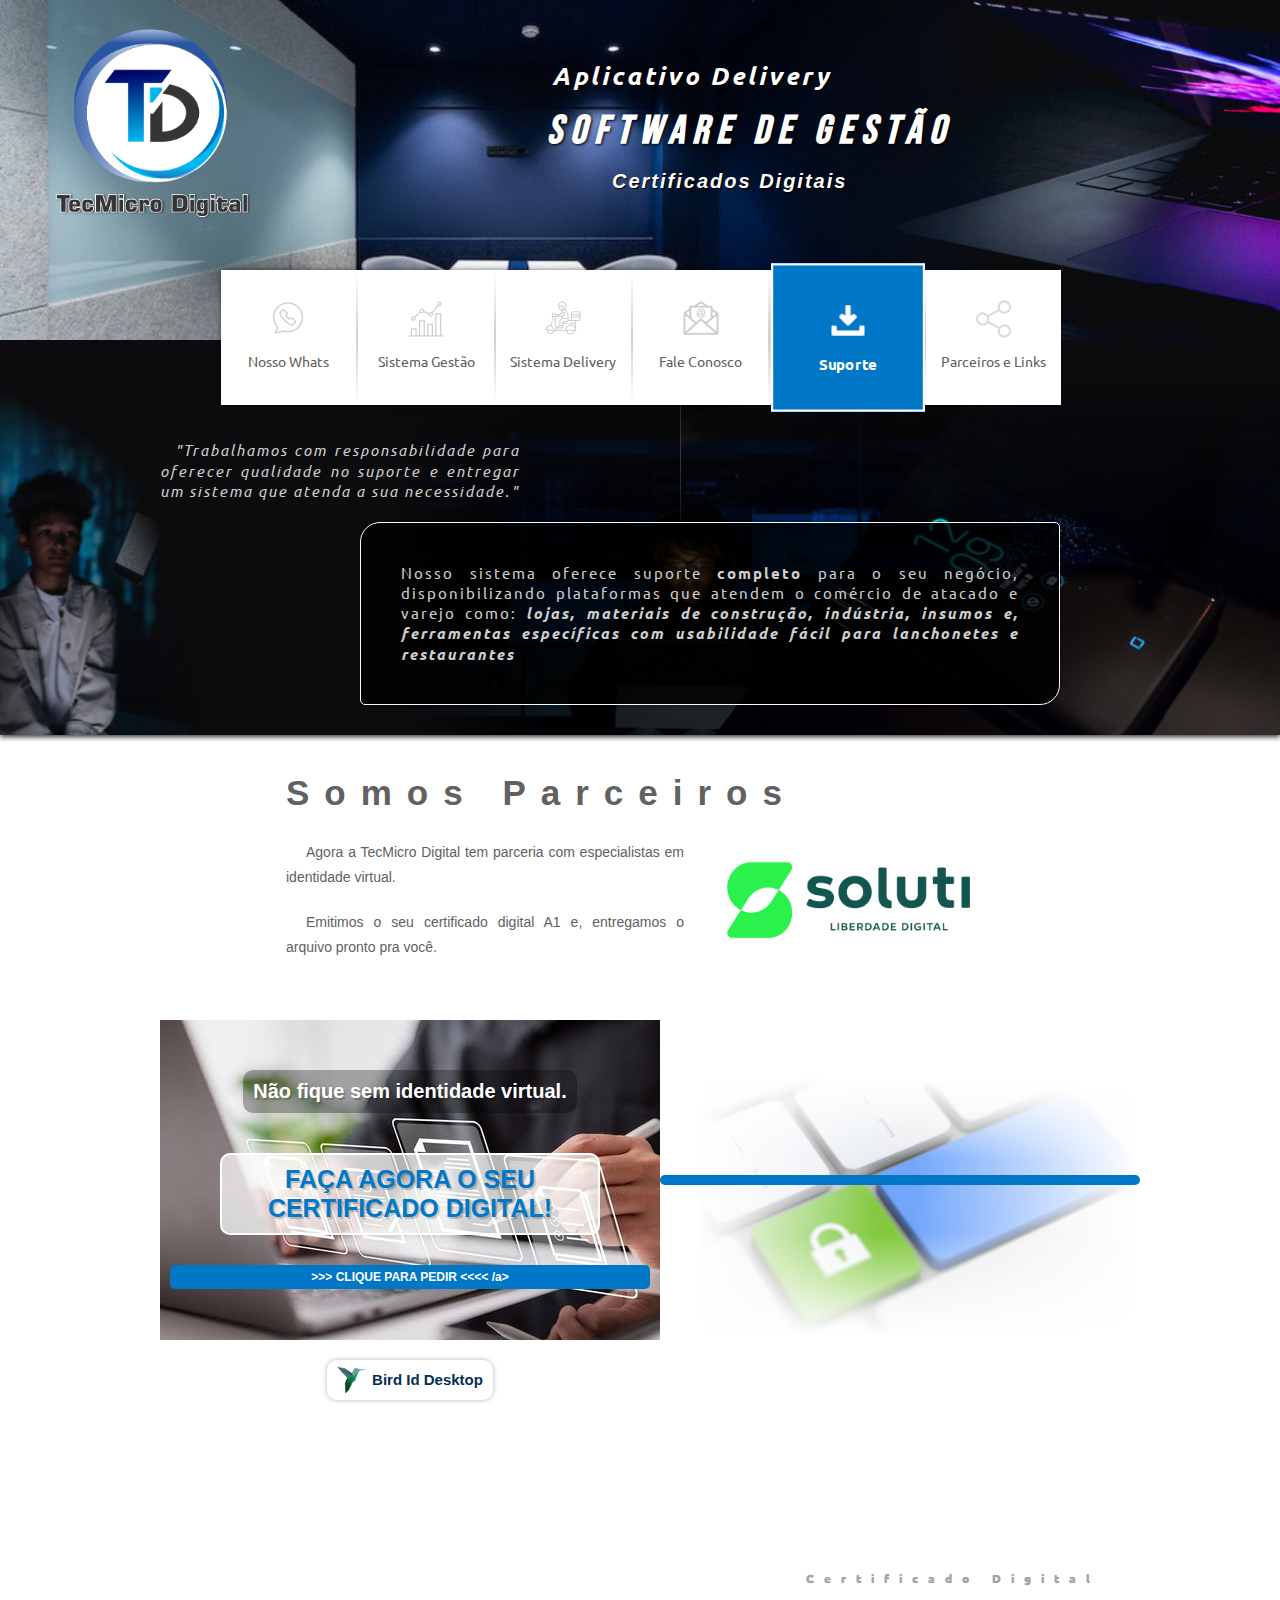
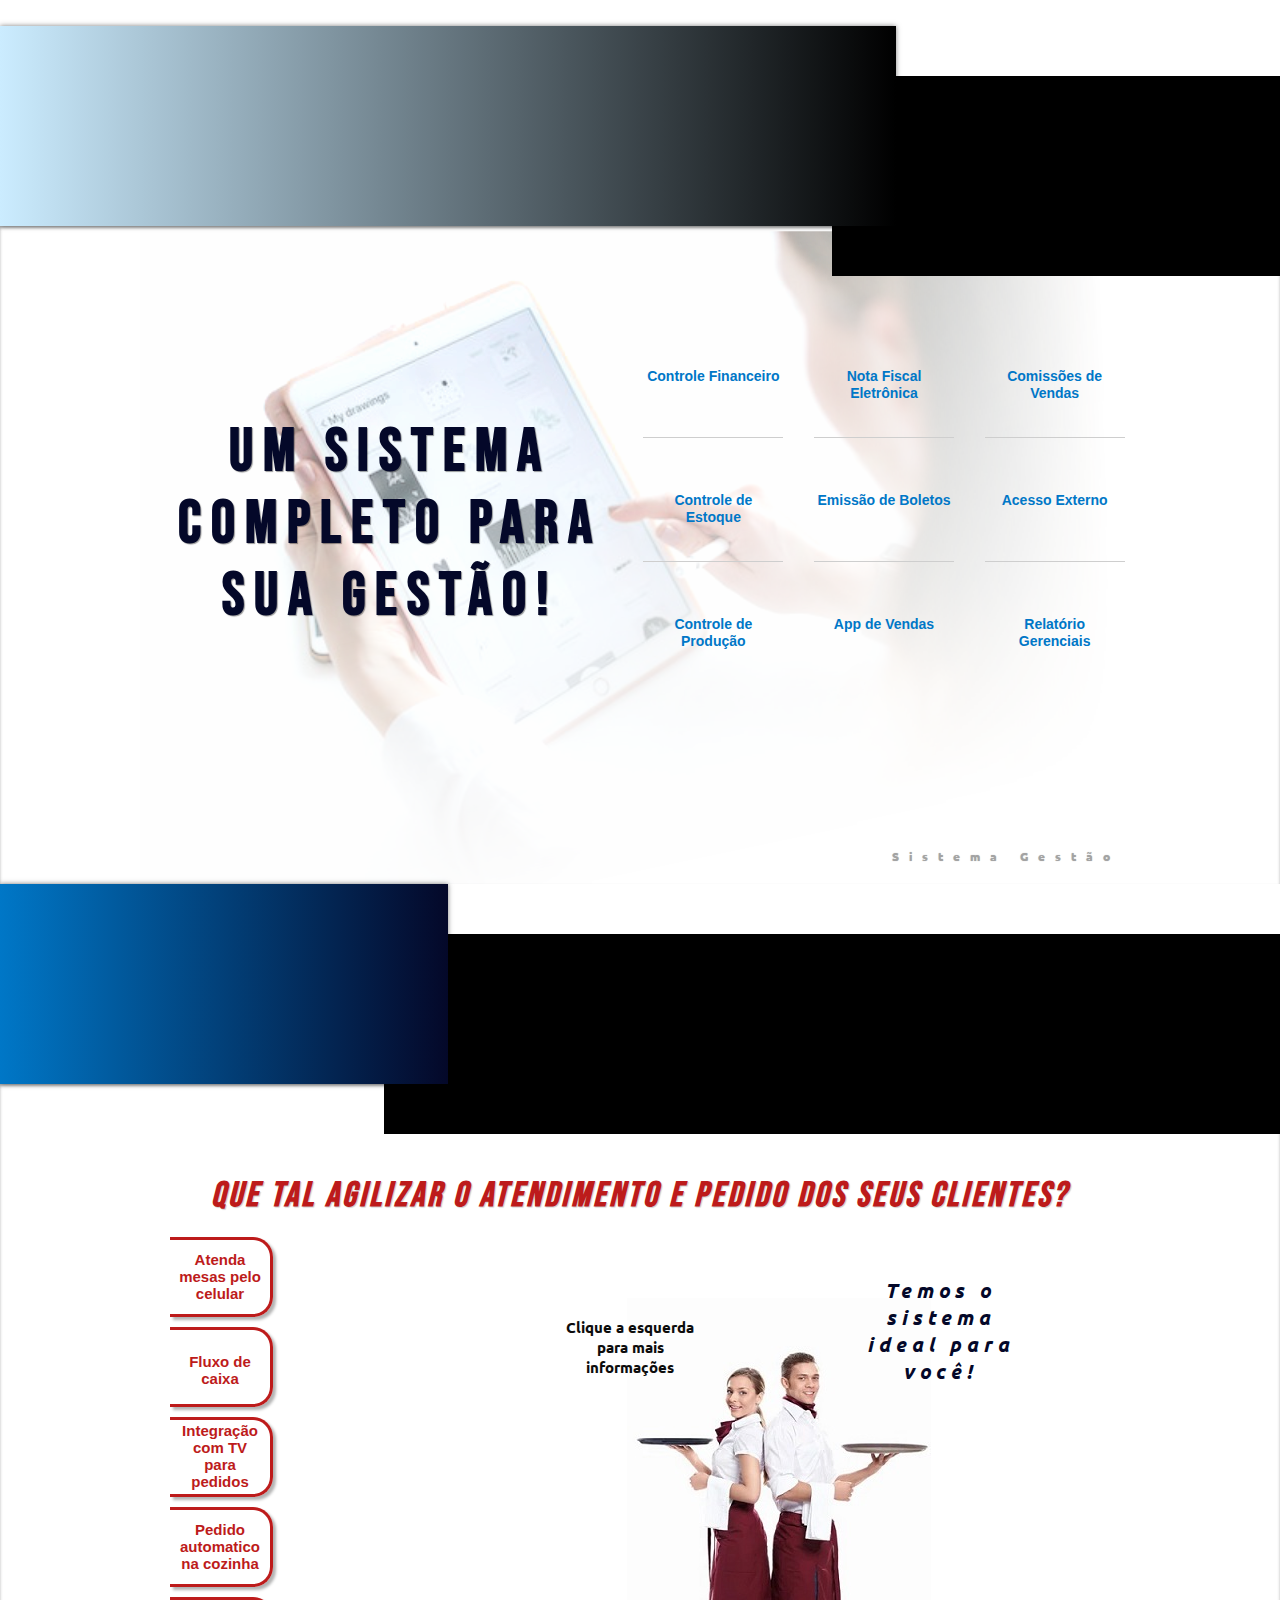
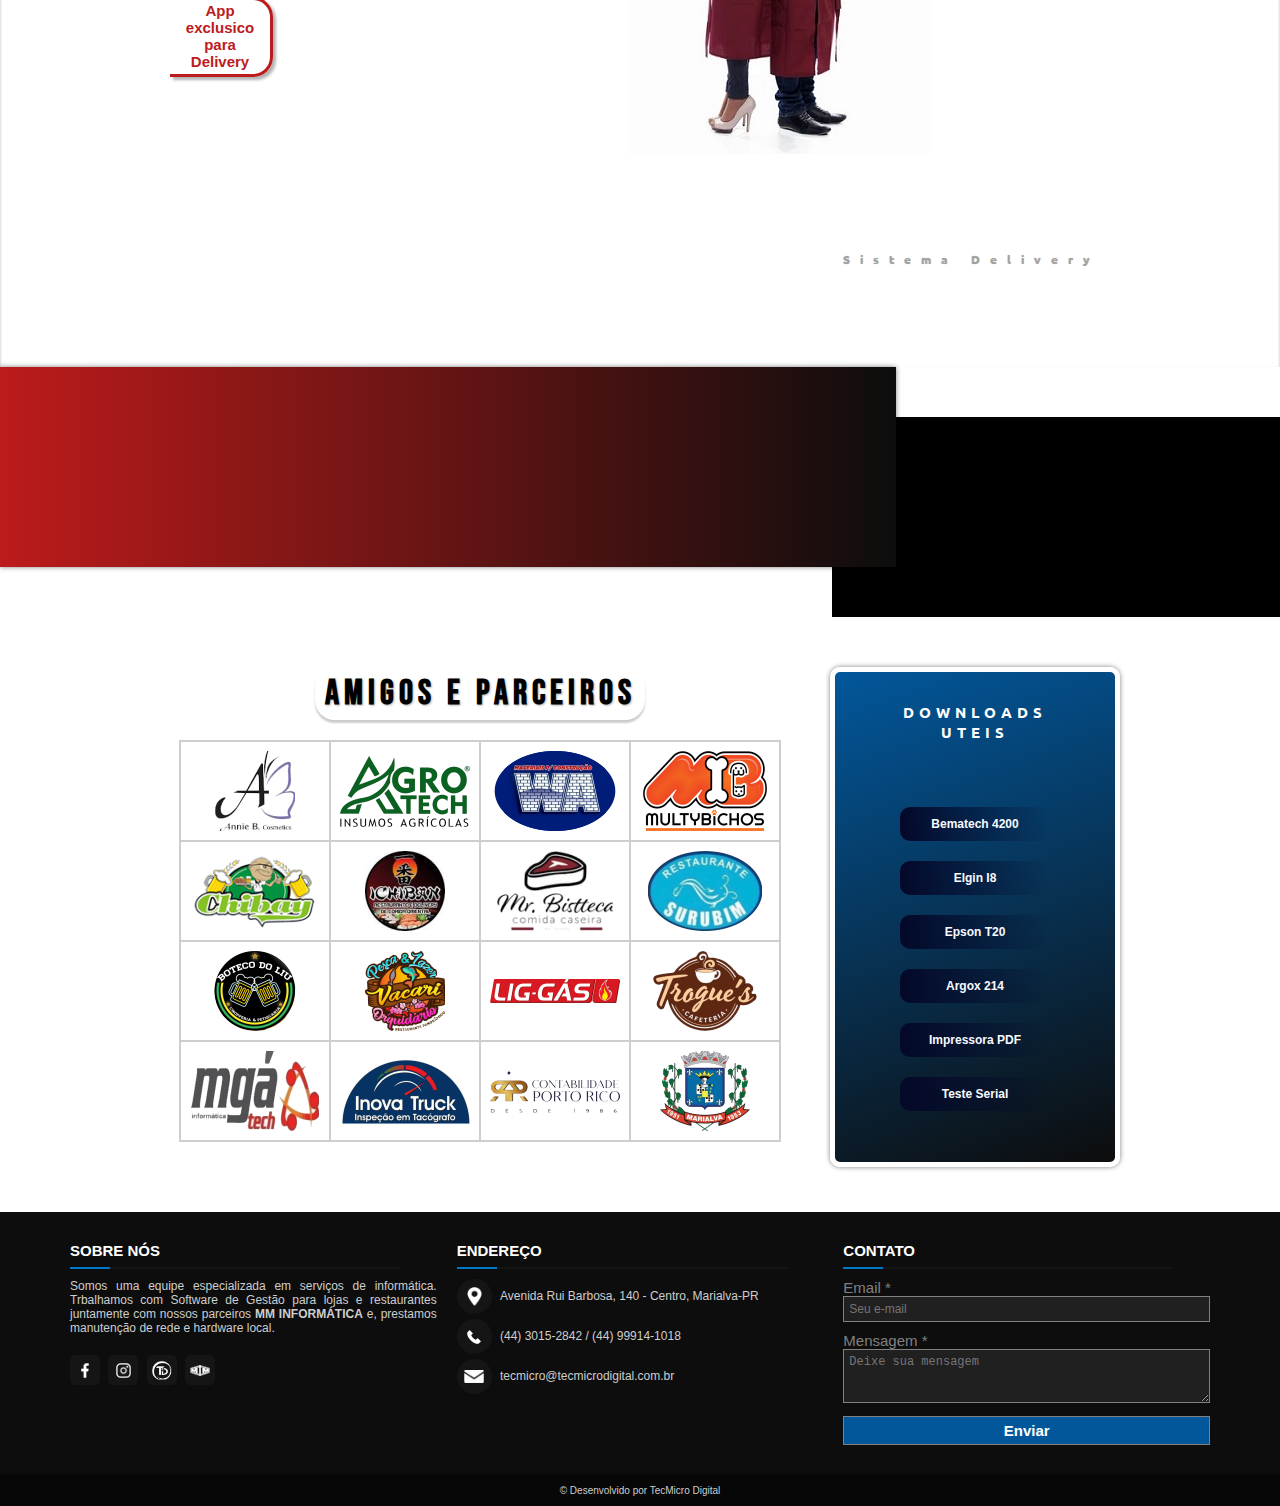
==== commit 8593832e: "." ====
--- a/index.html
+++ b/index.html
@@ -1,7 +1,7 @@
 <!DOCTYPE html>
 <html lang="pt-br">
 
-<head>
+<head id="inicio">
     <meta charset="UTF-8">
     <meta http-equiv="X-UA-Compatible" content="IE=edge">
     <meta name="viewport" content="width=device-width, initial-scale=1.0">
@@ -9,127 +9,187 @@
     <link rel="stylesheet"
         href="https://fonts.googleapis.com/css2?family=Material+Symbols+Outlined:opsz,wght,FILL,GRAD@48,400,0,0" />
     <link rel="shortcut icon" href="favicon.ico" type="image/x-icon">
-    <link rel="stylesheet" href="css/principal.css">
-    <link rel="stylesheet" href="css/telatablet.css" media="screen and (min-width: 768px)">
-    <link rel="stylesheet" href="css/telagrande.css" media="screen and (min-width: 1006px)">
+    <link rel="stylesheet" href="css/mobile.css">
+    <link rel="stylesheet" href="css/mobileLarge.css" media="screen and (min-width: 460px)">
+    <link rel="stylesheet" href="css/tablet.css" media="screen and (min-width: 768px)">
+    <link rel="stylesheet" href="css/desktop.css" media="screen and (min-width: 1006px)">
     <script src="script/menu-burguer.js"></script>
+    <script src="script/saiba-mais.js"></script>
 </head>
 
 <body onresize="mudouTamanho()" onload="mudouTamanho()">
-    <header>
-        <aside class="logo"></aside>
-        <aside class="texto">
-            <h1 class="txt-nomePrincipal">TecMicro Digital</h1>
-            <h2 class="txt-deliveryPrincipal">Aplicativo Delivery</h2>
-            <h3 class="txt-gestaoPrincipal">Software de Gestão</h3>
-        </aside>
-        <menu class="menu">
-            <span id="btBurguer" class="material-symbols-outlined bt-burguer" onclick="clickMenu()">menu</span>
-            <ul id="itensMenu" class="list-menu">
-                <li><a href="https://wa.me/554499041018" target="_blank" class="link-whats">Nosso Whats</a></li>
-                <li><a href="#pag-sistemaGestao" class="link-sisGestao">Sistema Gestão</a></li>
-                <li><a href="#pag-sistemaDelivery" class="link-sisDelivery">Sistema Delivery</a></li>
-                <li><a href="#pag-faleconosco" class="link-faleConosco">Fale Conosco</a></li>
-                <li><a href="#" class="link-suporte">Suporte</a></li>
-                <li id="link-utilitarios"><a href="#" class="link-utilitarios">Parceiros e Links</a></li>
-            </ul>
-        </menu>
-    </header>
-    <main class="pag-principal">
-        <article class="txt-telaGrande">
-            <aside class="compromisso">
-                <h1>Software comercial!</h1>
-                <p class="texto">
-                    <em>
-                        "Trabalhamos com responsabilidade para oferecer qualidade no suporte e entregar um sistema que
-                        atenda
-                        a sua
-                        necessidade."
-                    </em>
-                </p>
-            </aside>
-            <aside class="atendimento">
-                <p class="texto">
-                    Nosso sistema oferece suporte <strong>completo</strong> para o seu negócio, disponibilizando
-                    plataformas
-                    que atendem o
-                    comércio de atacado e varejo como: <em>
-                        lojas, materiais de construção, indústria, insumos e, ferramentas
-                        específicas com usabilidade fácil para lanchonetes e restaurantes
-                    </em>
-                </p>
-                </as>
-        </article>
-        <a class="fd-principal" href="https://wa.me/554499041018" target="_blank">Clique para conversar</a>
-    </main>
-
-    <section id="pag-sistemaGestao" class="pag-sistemas pag-sistemaGestao">
-        <article class="conteudos conteudo-gestao">
-            <h4>Um sistema completo para sua gestão!</h4>
-            <ul class="list-gestao">
-                <li><strong>Controle Financeiro</strong><br><em>Fluxo de Caixa, Compras e Vendas</em></li>
-                <li><strong>Controle de Estoque</strong><br><em>Entrada, Saída, Controle de compras</em></li>
-                <li class="list-baixo"><strong>Controle de Produção</strong><br><em>Ficha técnica de Montagem para
-                        Produção</em></li>
-                <li><strong>Nota Fiscal Eletrônica</strong><br><em>NF-e, MDF-e, CT-e NFS-e Importação xml</em></li>
-                <li><strong>Emissão de Boletos</strong><br><em>Integração com bancos credenciados</em></li>
-                <li class="list-baixo"><strong>App de Vendas</strong><br><em>Vendas direto pelo celular ou tablet</em>
-                </li>
-                <li><strong>Comissões de Vendas</strong><br><em>Comissões gerenciaveis para vendedores</em></li>
-                <li><strong>Acesso Externo</strong><br><em>Acesse o sistema de onde estiver</em></li>
-                <li class="list-baixo"><strong>Relatório Gerenciais</strong><br><em>Relatórios completos para
-                        gestão</em></li>
-            </ul>
-            <h5>Sistema Gestão</h5>
-        </article>
-        <div class="faixa-1"></div>
-        <div class="faixa-2"></div>
-    </section>
-
-    <section id="pag-sistemaDelivery" class="pag-sistemas pag-sistemaDelivery">
-        <article class="conteudos conteudo-delivery">
-            <h4>Que tal agilizar o atendimento e pedido dos seus clientes?</h4>
-            <ul class="list-delivery">
-                <div class="texto-meio">
-                    <li><em>O garçom consegue executar o atendimento diretamente na mesa através do
-                            aplicativo</em><strong class="list-pao">Atenda mesas pelo celular</strong></li>
+    <main id="containerSite" class="containerSite">
+        <header class="containerCabecalho">
+            <div class="containerLogo">
+                <h1 class="nomeLogo">TecMicro Digital</h1>
+            </div>
+            <div class="containerApresentacao">
+                <div class="corLateralApresentacao"></div>
+                <div class="imgFundoApresentacao"></div>
+                <div class="containerTxtApresentacao">
+                    <h2 class="txtApresentacao txtDeliveryApresentacao">Aplicativo Delivery</h2>
+                    <h3 class="txtApresentacao txtGestaoApresentacao">Software de Gestão</h3>
+                    <h2 class="txtApresentacao txtCertificadoApresentacao">Certificados Digitais</h2>
                 </div>
-                <div class="texto-meio">
-                    <li><em>Faça abertura e fechamento de caixa por funcionarios e turnos diferentes</em><strong
-                            class="list-tomate">Fluxo de caixa</strong></li>
-                </div>
-                <div class="texto-meio">
-                    <li><em>Além da impressão de pedidos, você pode trabalhar atráves de um monito ou smart TV, assim
-                            controla o horário dos pedidos</em><strong class="list-alface">Integração com TV para
-                            pedidos</strong></li>
-                </div>
-                <div class="texto-meio">
-                    <li><em>Os pedidos feitos caem diretamente na cozinha, podem ser impressos ou jogados na
-                            tela</em><strong class="list-hamburguer">Pedido automatico na cozinha</strong></li>
-                </div>
-                <div class="texto-meio">
-                    <li><em>Use um app exclusivo seu, você define as taxas de entregas e lucros, os clientes acessam e
-                            pedem de forma prática</em><strong class="list-paoBase">App exclusico para Delivery</strong>
+            </div>
+
+            <menu class="menu">
+                <span id="btBurguer" class="material-symbols-outlined bt-burguer" onclick="clickMenu()">menu</span>
+                <ul id="itensMenu" class="list-menu">
+                    <small id="fechaMenu" class="fechaMenu" onclick="clickFechaMenu()">X</small>
+                    <li><a href="https://wa.me/554499041018" target="_blank" class="link link-whats">Nosso Whats</a>
                     </li>
-                </div>
-            </ul>
-            <h6>Temos o sistema ideal para você!</h6>
-            <h6 class="texto-esquerda">Clique a esquerda para mais informações</h6>
-            <h5>Sistema Delivery</h5>
-        </article>
-        <div class="faixa-1"></div>
-        <div class="faixa-2"></div>
-    </section>
-    <section id="pag-contato" class="pag-contato">
-        <article class="conteudo-contato">
-
-        </article>
-    </section>
-
-    <section id="pag-utilitarios" class="pag-utilitarios">
-        <article class="conteudo-utilitarios">
+                    <li><a href="#pagSistemaGestao" class="link link-sisGestao">Sistema Gestão</a></li>
+                    <li><a href="#pagSistemaDelivery" class="link link-sisDelivery">Sistema Delivery</a></li>
+                    <li><a href="#pagFaleconosco" class="link link-faleConosco">Fale Conosco</a></li>
+                    <li><a href="docs/SuporteTecmicro.msi" download="SuporteTecMicro.msi"
+                            type="application/x-msdownload" class="link link-suporte">Suporte</a></li>
+                    <li id="link-parceiro"><a href="#pagUtilitarios" class="link link-parceiro">Parceiros e Links</a>
+                    </li>
+                    <li id="link-appgarcom"><a href="docs/mmrest.apk" class="link link-appgarcom">App Restaurante</a></li>
+                </ul>
+            </menu>
+            <div id="escureceMenuAtivo" class="escureceMenuAtivo"></div>
+        </header>
+
+        <section class="conteudoPrincipal">
+            <article class="containerConteudoPrincipal">
+                <aside class="containerCompromisso">
+                    <h3 class="tituloNossoDiferencial">Atendimento de qualidade?</h3>
+                    <p class="textoConteudoPrincipal">
+                        <em>
+                            "Trabalhamos com responsabilidade para oferecer qualidade no suporte e entregar um sistema
+                            que
+                            atenda
+                            a sua
+                            necessidade."
+                        </em>
+                    </p>
+                </aside>
+                <span id="saibaMais" class="saibaMais" onclick="clickSaibaMais()">&#10132; SAIBA MAIS</span>
+                <aside id="containerConteudoSaibaMais" class="containerConteudoSaibaMais">
+                    <p class="textoConteudoPrincipal">
+                        Nosso sistema oferece suporte <strong>completo</strong> para o seu negócio, disponibilizando
+                        plataformas
+                        que atendem o
+                        comércio de atacado e varejo como: <strong>
+                            <em>
+                                lojas, materiais de construção, indústria, insumos e, ferramentas
+                                específicas com usabilidade fácil para lanchonetes e restaurantes
+                            </em>
+                        </strong>
+                        <span class="saibaMais esconderSaibaMais" onclick="clickEsconderSaibaMais()">ESCONDER
+                            &larr;</span>
+                    </p>
+                </aside>
+            </article>
+
+            <div class="containerWhatsApp">
+                <small class="textoFalarWhats">FALAR NO WHATS &#10132;</small>
+                <a class="whatsApp" href="https://wa.me/554499041018" target="_blank"></a>
+            </div>
+        </section>
+
+        <section class="pagCertificado">
+            <article class="containerCertificado">
+                <aside class="containerConteudoCertificado">
+                    <div class="containerLogoSoluti">
+                        <h2 class="txtLogoSoluti">Somos Parceiros</h2>
+                        <div class="logoSoluti"></div>
+                    </div>
+                    <div>
+                        <p class="textoConteudoCertificado">Agora a TecMicro Digital tem parceria com especialistas em
+                            identidade virtual.</p>
+                        <p class="textoConteudoCertificado">Emitimos o seu certificado digital A1 e, entregamos o
+                            arquivo pronto pra você.</p>
+                    </div>
+                </aside>
+                <aside class="containerBotoesCertificado">
+                    <div class="containerIdentidadeCerficado">
+                        <h2 class="textoIdentidadeCertificado tituloTextoIdentidade">Não fique sem identidade virtual.
+                        </h2>
+                        <h1 class="textoIdentidadeCertificado tituloTextoCertificado">FAÇA AGORA O SEU CERTIFICADO
+                            DIGITAL!
+                        </h1>
+                        <a href="https://wa.me/554499041018" class="botaoPedirCertificado">>>> CLIQUE PARA PEDIR <<<<
+                                /a>
+                    </div>
+                    <a href="https://play.google.com/store/apps/details?id=br.com.vaultid.apps.authenticator"
+                        class="botaoBirdId birdIdMobile" target="_blank">Bird Id Mobile</a>
+                    <a href="docs/birdIDDesktop.exe" class="botaoBirdId birdIdDesktop">Bird Id Desktop</a>
+                </aside>
+                <h5 class="identificacaoSistema">Certificado Digital</h5>
+            </article>
+            <div class="faixa1 faixa1-certificado"></div>
+            <div class="faixa2 faixa2-certificado"></div>
+        </section>
+
+        <section id="pagSistemaGestao" class="pagSistemas pagSistemaGestao">
+            <article class="containerSistemas containerSistemaGestao">
+                <h4 class="tituloSistemaGestao">Um sistema completo para sua gestão!</h4>
+                <ul class="conteudoSistemaGestao">
+                    <li><strong>Controle Financeiro</strong><br><em>Fluxo de Caixa, Compras e Vendas</em></li>
+                    <li><strong>Controle de Estoque</strong><br><em>Entrada, Saída, Controle de compras</em></li>
+                    <li class="list-baixo"><strong>Controle de Produção</strong><br><em>Ficha técnica de Montagem para
+                            Produção</em></li>
+                    <li><strong>Nota Fiscal Eletrônica</strong><br><em>NF-e, MDF-e, CT-e NFS-e Importação xml</em></li>
+                    <li><strong>Emissão de Boletos</strong><br><em>Integração com bancos credenciados</em></li>
+                    <li class="list-baixo"><strong>App de Vendas</strong><br><em>Vendas direto pelo celular ou
+                            tablet</em>
+                    </li>
+                    <li><strong>Comissões de Vendas</strong><br><em>Comissões gerenciaveis para vendedores</em></li>
+                    <li><strong>Acesso Externo</strong><br><em>Acesse o sistema de onde estiver</em></li>
+                    <li class="list-baixo"><strong>Relatório Gerenciais</strong><br><em>Relatórios completos para
+                            gestão</em></li>
+                </ul>
+                <h5 class="identificacaoSistema">Sistema Gestão</h5>
+            </article>
+        </section>
+        <div class="faixa1 faixa1-gestao"></div>
+        <div class="faixa2 faixa2-gestao"></div>
+
+        <section id="pagSistemaDelivery" class="pagSistemas pagSistemaDelivery">
+            <article class="containerSistemas containerSistemaDelivery">
+                <h4 class="tituloSistemaDelivery">Que tal agilizar o atendimento e pedido dos seus clientes?</h4>
+                <ul class="conteudoSistemaDelivery">
+                    <div class="texto-meio">
+                        <li><em>O garçom consegue executar o atendimento diretamente na mesa através do
+                                aplicativo</em><strong class="list-pao">Atenda mesas pelo celular</strong></li>
+                    </div>
+                    <div class="texto-meio">
+                        <li><em>Faça abertura e fechamento de caixa por funcionarios e turnos diferentes</em><strong
+                                class="list-tomate">Fluxo de caixa</strong></li>
+                    </div>
+                    <div class="texto-meio">
+                        <li><em>Além da impressão de pedidos, você pode trabalhar atráves de um monito ou smart TV,
+                                assim
+                                controla o horário dos pedidos</em><strong class="list-alface">Integração com TV para
+                                pedidos</strong></li>
+                    </div>
+                    <div class="texto-meio">
+                        <li><em>Os pedidos feitos caem diretamente na cozinha, podem ser impressos ou mostrados em
+                                tela</em><strong class="list-hamburguer">Pedido automatico na cozinha</strong></li>
+                    </div>
+                    <div class="texto-meio">
+                        <li><em>Use um app exclusivo seu, você define as taxas de entregas e lucros, os clientes acessam
+                                e
+                                pedem de forma prática</em><strong class="list-paoBase">App exclusico para
+                                Delivery</strong>
+                        </li>
+                    </div>
+                </ul>
+                <h6 class="texto-direita">Temos o sistema ideal para você!</h6>
+                <h7 class="texto-esquerda">Clique a esquerda para mais informações</h7>
+                <h5 class="identificacaoSistema">Sistema Delivery</h5>
+            </article>
+        </section>
+        <div class="faixa1 faixa1-delivery"></div>
+        <div class="faixa2 faixa2-delivery"></div>
+
+        <section id="pagUtilitarios" class="pagUtilitarios">
+            <article class="containerUtilitarios">
                 <aside class="parceiros">
-                    <h2 >Amigos e Parceiros</h2>
+                    <h2>Amigos e Parceiros</h2>
                     <table>
                         <tr>
                             <td class="annieb"></td>
@@ -160,63 +220,93 @@
                 <aside class="downloads">
                     <h3>Downloads Uteis</h3>
                     <ul>
-                        <li><a href="#">Bematech 4200</a></li>
-                        <li><a href="#">Epson T20</a></li>
-                        <li><a href="#">Argox 214</a></li>
-                        <li><a href="#">Impressora PDF</a></li>
-                        <li><a href="#">Teste Serial</a></li>
+                        <li><a href="docs/bematechMP4200x64.exe" download="Driver Bematech 4200.exe"
+                                type="application/x-msdownload">Bematech 4200</a></li>
+                        <li><a href="docs/driver_I8.rar" download="Driver Elgin I8.rar"
+                                type="application/x-rar-compressed">Elgin I8</a></li>
+                        <li><a href="docs/epsonTM20.exe" download="Driver Epson T20.exe"
+                                type="application/x-msdownload">Epson T20</a></li>
+                        <li><a href="docs/impressoraArgox.rar" download="Driver Argox.rar"
+                                type="application/x-rar-compressed">Argox 214</a></li>
+                        <li><a href="docs/impressoraPDF.rar" download="Driver Impressora PDF.rar"
+                                type="application/x-rar-compressed">Impressora PDF</a></li>
+                        <li><a href="docs/comunicacaobalanca.exe" download="Teste de Comunicação Serial.exe"
+                                type="application/x-msdownload">Teste Serial</a></li>
                     </ul>
                 </aside>
-        </article>
-    </section>
-
-    <footer id="pag-faleconosco" class="pag-faleconosco">
-        <article class="rodape">
-            <aside class="sobreNos conteudo-rodape">
-                <h3>Sobre nós</h3>
-                <p>
-                    Somos uma equipe especializada em serviços de informática. Trbalhamos com Software de Gestão para
-                    lojas e restaurantes juntamente com nossos parceiros <strong><a href="https://mminfo.me/"
-                            target="_blank">MM INFORMÁTICA</a></strong> e, prestamos manutenção de rede e hardware
-                    local.
-                </p>
-                <a class="links-rodape link-face" href="https://www.facebook.com/tecmicrodigital" target="_blank"></a>
-                <a class="links-rodape link-insta" href="https://www.instagram.com/tecmicrodigital" target="_blank"></a>
-                <a class="links-rodape link-tecmicro" href="https://tecmicrodigital.com.br/" target="_blank"></a>
-                <a class="links-rodape link-mm" href="https://mminfo.me/" target="_blank"></a>
-            </aside>
-            <aside class="endereco conteudo-rodape">
-                <h3>Endereço</h3>
-                <ul>
-                    <li><a class="link-maps"
-                            href="https://www.google.com/maps/place/TECMICRO+DIGITAL/@-23.4883866,-51.7948302,17z/data=!3m1!4b1!4m5!3m4!1s0x94ecc5a05790cbfb:0xd6597ed4f2dde5cf!8m2!3d-23.4883866!4d-51.7926415"
-                            target="_blank"></a>
-                        <p>Avenida Rui Barbosa, 140 - Centro, Marialva-PR</p>
-                    </li>
-                    <li><a class="link-phone" href="tel:+554430152842"></a>
-                        <p>(44) 3015-2842 / (44) 99914-1018</p>
-                    </li>
-                    <li><a class="link-mail" href="malito:tecmicro@tecmicrodigital.com.br"></a>
-                        <p>tecmicro@tecmicrodigital.com.br</p>
-                    </li>
-                </ul>
-            </aside>
-            <aside class="contato conteudo-rodape">
-                <h3>Contato</h3>
-                <form action="enviar.php">
+            </article>
+        </section>
+
+        <footer id="pagFaleconosco" class="pagFaleconosco">
+            <article class="rodape">
+                <aside class="sobreNos conteudo-rodape">
+                    <h3>Sobre nós</h3>
                     <p>
-                        <label for="iemail">Email *</label>
-                        <input type="email" name="email" id="iemail" required placeholder="Seu e-mail">
+                        Somos uma equipe especializada em serviços de informática. Trbalhamos com Software de Gestão
+                        para
+                        lojas e restaurantes juntamente com nossos parceiros <strong><a href="https://mminfo.me/"
+                                target="_blank">MM INFORMÁTICA</a></strong> e, prestamos manutenção de rede e hardware
+                        local.
                     </p>
-                    <p>
-                        <label for="imsg">Mensagem *</label>
-                        <textarea name="msg" id="imsg" cols="30" rows="3" placeholder="Deixe sua mensagem"></textarea>
-                    </p>
-                    <button type="submit">Enviar</button>
-                </form>
-            </aside>
-        </article>
-        <span>&copy Desenvolvido por TecMicro Digital</span>
-    </footer>
+                    <a class="links-rodape link-face" href="https://www.facebook.com/tecmicrodigital"
+                        target="_blank"></a>
+                    <a class="links-rodape link-insta" href="https://www.instagram.com/tecmicrodigital"
+                        target="_blank"></a>
+                    <a class="links-rodape link-tecmicro" href="https://tecmicrodigital.com.br/" target="_blank"></a>
+                    <a class="links-rodape link-mm" href="https://mminfo.me/" target="_blank"></a>
+                </aside>
+                <aside class="endereco conteudo-rodape">
+                    <h3>Endereço</h3>
+                    <ul>
+                        <li><a class="link-maps"
+                                href="https://www.google.com/maps/place/TECMICRO+DIGITAL/@-23.4883866,-51.7948302,17z/data=!3m1!4b1!4m5!3m4!1s0x94ecc5a05790cbfb:0xd6597ed4f2dde5cf!8m2!3d-23.4883866!4d-51.7926415"
+                                target="_blank"></a>
+                            <p>Avenida Rui Barbosa, 140 - Centro, Marialva-PR</p>
+                        </li>
+                        <li><a class="link-phone" href="tel:+554430152842"></a>
+                            <p>(44) 3015-2842 / (44) 99914-1018</p>
+                        </li>
+                        <li><a class="link-mail" href="malito:tecmicro@tecmicrodigital.com.br"></a>
+                            <p>tecmicro@tecmicrodigital.com.br</p>
+                        </li>
+                    </ul>
+                </aside>
+                <aside class="contato conteudo-rodape">
+                    <h3>Contato</h3>
+                    <form action="enviar.php">
+                        <p>
+                            <label for="iemail">Email *</label>
+                            <input type="email" name="email" id="iemail" required placeholder="Seu e-mail">
+                        </p>
+                        <p>
+                            <label for="imsg">Mensagem *</label>
+                            <textarea name="msg" id="imsg" cols="30" rows="3"
+                                placeholder="Deixe sua mensagem"></textarea>
+                        </p>
+                        <button type="submit">Enviar</button>
+                    </form>
+                </aside>
+            </article>
+            <small class="desenvolvido">&copy Desenvolvido por TecMicro Digital</small>
+        </footer>
+    </main>
+
+    <a id="btnTopo" href="#" class="voltarTopo">&#9650;</a>
+
+    <script>
+        window.onscroll = function () {
+            scroll();
+        }
+
+        function scroll() {
+            var btnTopo = document.getElementById("btnTopo");
+            if (document.documentElement.scrollTop > 250) {
+                btnTopo.style.display = "block";
+            } else {
+                btnTopo.style.display = "none";
+            }
+        }
+    </script>
 </body>
+
 </html>--- a/css/mobile.css
+++ b/css/mobile.css
@@ -0,0 +1,848 @@
+@charset "UTF-8";
+
+@import url('https://fonts.googleapis.com/css2?family=Bebas+Neue&display=swap');
+@import url('https://fonts.googleapis.com/css2?family=Ubuntu:wght@300&display=swap');
+
+@font-face {
+    font-family: Square721;
+    src: url(../fonts/Square721BT-Bold.otf);
+}
+
+/* Typical Device Breakpoints
+------------------------------
+Pequenas telas: até 600px
+Celular: de 600px até 768px
+Tablet: 768px até 992px
+Desktop: 992px até 1200px
+Grandes telas: acima de 1200px
+*/
+
+
+/********** CONFIGURAÇÃO PRINCIPAL **********/
+
+:root {
+    --cor0: #f7faff;
+    --cor1: #cbecff;
+    --cor2: #0077c7;
+    --cor3: #02579B;
+    --cor4: #032f55;
+    --cor5: #CECECE;
+    --cor6: #0D0D0D;
+    --cor7: #040829;
+    /*CORES COM TRANSPARENCIA*/
+    --cor8: #dbf2ff4d;
+    /*************************/
+    --cor9: #bd1b1b;
+    --cor10: #00ff00;
+    --cor11: #531a03;
+    --cor12: #ffa500;
+    --cor13: #616161;
+
+    --fonte-padrao: Arial, Verdana, Helvetica, sans-serif;
+    --fonte-midia: 'Ubuntu', sans-serif;
+    --fonte-destaque: 'Bebas Neue', cursive;
+    --fonte-logo: 'Square721', Square721;
+}
+
+* {
+    padding: 0px;
+    margin: 0px;
+    box-sizing: border-box;
+}
+
+body {
+    font-family: var(--fonte-padrao);
+}
+
+/********** CONFIGURAÇÃO DO CABECALHO  **********/
+
+.containerCabecalho {
+    background-image: linear-gradient(to left, var(--cor4), #0C0C0E 50%);
+    box-shadow: 2px 0px 10px rgba(0, 0, 0, 0.5);
+}
+
+.containerLogo {
+    height: 60px;
+    background-image: url("../img/logo-tecmicro.png");
+    background-repeat: no-repeat;
+    background-size: 50px;
+    background-position: 25px;
+    border-bottom: 2px solid var(--cor3);
+}
+
+.nomeLogo {
+    font-family: var(--fonte-logo);
+    font-size: 20px;
+    font-stretch: bolder;
+    text-indent: 80px;
+    line-height: 60px;
+    color: var(--cor0);
+}
+
+.containerApresentacao {
+    position: relative;
+    display: grid;
+    grid-template-columns: 20% auto;
+    grid-template-rows: auto;
+    align-items: center;
+}
+
+.corLateralApresentacao {
+    height: 200px;
+    background-image: linear-gradient(to bottom, var(--cor4), #0C0C0E);
+}
+
+.imgFundoApresentacao {
+    height: 200px;
+    background: url("../img/fd-escritorio-mobile.jpg") no-repeat;
+    background-position: top right;
+    background-attachment: fixed;
+}
+
+.containerTxtApresentacao {
+    position: absolute;
+    background-color: rgba(0, 0, 0, 0.4);
+}
+
+.txtApresentacao {
+    color: white;
+    text-shadow: 1px 1px 1px black;
+    padding: 10px;
+    font-family: var(--fonte-midia);
+    font-size: 16px;
+    font-style: italic;
+    font-weight: bolder;
+    letter-spacing: 2px;
+    text-indent: 30px;
+}
+
+.txtGestaoApresentacao {
+    padding: 5px;
+    font-family: var(--fonte-destaque);
+    font-size: 28px;
+    text-indent: 60px;
+    letter-spacing: 5px;
+    text-shadow: 1px 1px 3px black;
+}
+
+.txtCertificadoApresentacao {
+    font-family: var(--fonte-padrao);
+    font-weight: 900;
+    font-size: 18px;
+    text-indent: 90px;
+}
+
+/********** CONFIGURAÇÃO DO MENU  **********/
+/********** BOTAO **********/
+
+.bt-burguer {
+    position: absolute;
+    top: 0px;
+    right: 0px;
+    padding: 0px 20px;
+    font-size: 30px;
+    font-weight: bold;
+    text-align: center;
+    line-height: 60px;
+    color: var(--cor1);
+    cursor: pointer;
+}
+
+.bt-burguer:hover {
+    color: var(--cor2);
+    transition: 0.4s;
+}
+
+/********** ITENS MENU **********/
+
+.list-menu {
+    position: fixed;
+    top: 0px;
+    right: -260px;
+    width: 250px;
+    padding: 30px;
+    list-style: none;
+    background-color: var(--cor4);
+    box-shadow: 0px 0px 5px rgba(0, 0, 0, 0.5);
+    transition: right 0.3s linear;
+    z-index: 3;
+}
+
+.fechaMenu {
+    display: inline-block;
+    margin-bottom: 20px;
+    padding: 10px;
+    font-family: var(--fonte-logo);
+    font-size: 15px;
+    color: var(--cor0);
+    cursor: pointer;
+}
+
+.fechaMenu:hover {
+    color: white;
+}
+
+.list-menu a {
+    display: block;
+    padding: 10px;
+    font-size: 15px;
+    text-align: center;
+    text-transform: uppercase;
+    text-decoration: none;
+    color: var(--cor1);
+    border-top: 1px solid var(--cor2);
+}
+
+.list-menu a:hover {
+    background-color: var(--cor3);
+    color: white;
+    transition: 0.4s;
+}
+
+.escureceMenuAtivo {
+    display: none;
+    position: fixed;
+    top: 0%;
+    background-color: rgba(0, 0, 0, 0.5);
+    width: 100%;
+    min-height: 100vmax;
+    z-index: 1;
+}
+
+.list-menu .link-appgarcom{
+    font-weight: bolder;
+    margin-top: 20px;
+    color: black;
+}
+
+.link-appgarcom {
+    background-color: greenyellow;
+    border-radius: 10px;
+}
+
+.list-menu .link-suporte {
+    display: none;
+}
+
+#link-parceiro {
+    display: none;
+}
+
+/********** CONFIGURACAO DA PAGINA PRINCIPAL **********/
+
+.conteudoPrincipal {
+    padding: 20px;
+    background: url("../img/img-bonequinhoCompromisso.png") no-repeat;
+    background-position: 10% 20px;
+    background-color: #0C0C0E;
+    box-shadow: 0px 2px 5px rgba(0, 0, 0, 0.8);
+}
+
+.containerCompromisso {
+    width: 85%;
+    margin: 53px -20px auto auto;
+    padding: 5px;
+    padding-right: 20px;
+    text-indent: 15px;
+    background-image: linear-gradient(to bottom, transparent, var(--cor4));
+    border-radius: 15px 0px 0px 15px;
+}
+
+.tituloNossoDiferencial {
+    padding: 5px;
+    padding-bottom: 0px;
+    font-family: var(--fonte-logo);
+    font-size: 14px;
+    letter-spacing: 1.2px;
+    color: var(--cor2);
+}
+
+.containerConteudoSaibaMais {
+    display: none;
+    position: relative;
+    width: 95%;
+    margin: auto;
+    padding: 10px;
+    padding-bottom: 30px;
+    background-color: var(--cor6);
+    border: 2px solid white;
+    border-radius: 20px;
+    box-shadow: 0px 0px 3px rgba(0, 0, 0, 0.3);
+}
+
+.textoConteudoPrincipal {
+    padding: 10px;
+    font-family: var(--fonte-midia);
+    font-size: 12px;
+    text-align: justify;
+    line-height: 1.3;
+    color: var(--cor1);
+}
+
+.saibaMais {
+    display: block;
+    width: max-content;
+    margin: 5px;
+    margin-top: 10px;
+    padding: 5px;
+    font-family: var(--fonte-destaque);
+    font-size: 12px;
+    letter-spacing: 1px;
+    color: var(--cor5);
+    cursor: pointer;
+}
+
+.saibaMais:hover {
+    color: var(--cor2);
+}
+
+.esconderSaibaMais {
+    position: absolute;
+    bottom: 1%;
+    right: 3%;
+}
+
+.containerWhatsApp {
+    display: flex;
+    height: 80px;
+    margin: 20px -20px -20px;
+    padding: 0px;
+    align-items: center;
+    background-image: linear-gradient(to bottom, transparent, var(--cor4));
+}
+
+.textoFalarWhats {
+    margin: auto;
+    margin-right: 5px;
+    font-size: 12px;
+    letter-spacing: 1px;
+    color: var(--cor1);
+}
+
+.whatsApp {
+    display: inline-block;
+    width: 50px;
+    height: 50px;
+    margin: auto;
+    margin-left: 5px;
+    background: url("../img/logo-whats.png") no-repeat;
+    background-size: contain;
+    border-radius: 50%;
+}
+
+.whatsApp:hover {
+    border: 2px solid white;
+    box-shadow: 0px 0px 5px rgba(255, 255, 255, 0.9);
+    transition: all 0.1s;
+}
+
+/********** CONFIGURACAO DA PAGINA CERTIFICADO **********/
+
+.containerCertificado{
+    padding-bottom: 20px;
+}
+.containerConteudoCertificado {
+    padding: 10px;
+    color: var(--cor13);
+}
+
+.containerLogoSoluti {
+    display: grid;
+    grid-template-columns: auto 155px;
+    height: 70px;
+}
+
+.txtLogoSoluti {
+    line-height: 70px;
+    font-size: 16px;
+    font-weight: 900;
+    text-align: center;
+    letter-spacing: 4px;
+}
+
+.logoSoluti {
+    width: 100%;
+    height: 100%;
+    background: url("../img/logo-soluti.png") no-repeat;
+    background-size: contain;
+}
+
+.textoConteudoCertificado {
+    padding: 5px;
+    font-size: 13px;
+    text-indent: 20px;
+    text-align: justify;
+}
+
+.containerIdentidadeCerficado {
+    max-width: 500px;
+    margin: auto;
+    margin-bottom: 20px;
+    padding: 10px;
+    height: 320px;
+    background: url("../img/fd-certificado.jpg") no-repeat;
+}
+
+.textoIdentidadeCertificado {
+    margin: 40px auto;
+    padding: 10px;
+    font-family: var(--fonte-padrao);
+    font-weight: 900;
+    font-size: 18px;
+    text-align: center;
+    text-shadow: 2px 2px 1px rgba(0, 0, 0, 0.2);
+    border-radius: 10px;
+}
+
+.tituloTextoIdentidade {
+    width: fit-content;
+    color: white;
+    background-color: rgba(0, 0, 0, 0.3);
+}
+
+.tituloTextoCertificado {
+    max-width: 300px;
+    font-size: 25px;
+    color: var(--cor2);
+    background-color: rgba(255, 255, 255, 0.7);
+    border: 2px solid white;
+}
+
+
+.botaoPedirCertificado {
+    display: block;
+    padding: 5px;
+    font-family: var(--fonte-padrao);
+    font-size: 12px;
+    font-weight: 600;
+    text-decoration: none;
+    text-align: center;
+    color: white;
+    background-color: var(--cor2);
+    border-radius: 5px;
+}
+
+.botaoPedirCertificado:hover {
+    color: var(--cor4);
+    transition: all 0.3s;
+}
+
+.botaoBirdId {
+    display: block;
+    width: max-content;
+    height: 40px;
+    margin: 20px auto;
+    padding: 5px;
+    padding-right: 10px;
+    font-family: var(--fonte-padrao);
+    font-size: 15px;
+    font-weight: bolder;
+    text-align: center;
+    text-indent: 40px;
+    text-decoration: none;
+    line-height: 30px;
+    color: var(--cor4);
+    background: url("../img/logo-birdId.png") no-repeat;
+    background-size: 50px;
+    background-position: 0% 50%;
+    background-color: white;
+    border-radius: 10px;
+    box-shadow: 0px 0px 5px rgba(0, 0, 0, 0.3);
+    transition: all 0.3s;
+}
+
+.botaoBirdId:hover {
+    color: var(--cor2);
+    background-color: var(--cor0);
+}
+
+.birdIdDesktop {
+    display: none;
+}
+
+.faixa1-certificado {
+    height: 50px;
+    background-color: var(--cor13);
+}
+
+@media screen and (min-width: 400px) {
+    .txtLogoSoluti {
+        font-size: 20px;
+        font-weight: 900;
+        text-align: center;
+        letter-spacing: 4px;
+    }
+
+    .tituloTextoCertificado {
+        max-width: 350px;
+        margin: 30px auto;
+    }
+}
+
+/********** CONFIGURACAO DA PAGINA SISTEMA GESTAO **********/
+
+.pagSistemas {
+    padding: 20px;
+    box-shadow: inset 0px 2px 3px rgba(0, 0, 0, 0.3);
+}
+
+.tituloSistemaGestao {
+    margin-bottom: 15px;
+    padding: 15px;
+    font-family: var(--fonte-midia);
+    font-size: 20px;
+    font-weight: 600;
+    text-transform: uppercase;
+    text-align: center;
+    letter-spacing: 2px;
+    border-bottom: 1px solid var(--cor5);
+}
+
+.conteudoSistemaGestao {
+    max-width: 700px;
+    margin: auto;
+    font-size: 12px;
+    list-style: none;
+    text-align: center;
+    columns: 3;
+}
+
+.conteudoSistemaGestao li {
+    display: inline-block;
+    width: 100px;
+    height: 100px;
+    margin: 12px;
+    margin-left: 0px;
+    padding: 2px;
+    padding-top: 10px;
+    line-height: 1.2;
+    border: 1px solid var(--cor2);
+    border-radius: 10px;
+    box-shadow: 0px 0px 2px rgba(0, 0, 0, 0.4);
+}
+
+.containerSistemas strong {
+    font-size: 14px;
+    color: var(--cor2);
+}
+
+.identificacaoSistema {
+    padding: 10px;
+    font-family: var(--fonte-midia);
+    font-size: 10px;
+    letter-spacing: 5px;
+    text-align: right;
+    color: #a3a3a3;
+    text-shadow: 0px 0px 1px rgba(0, 0, 0, 0.3);
+}
+
+.faixa1-gestao {
+    background-image: linear-gradient(10deg, var(--cor4), var(--cor6));
+}
+
+/********** CONFIGURACAO DA PAGINA SISTEMA DELIVERY **********/
+
+.tituloSistemaDelivery {
+    font-family: var(--fonte-destaque);
+    font-size: 25px;
+    font-style: italic;
+    letter-spacing: 3px;
+    color: var(--cor9);
+    text-shadow: 1px 1px 1px rgba(0, 0, 0, 0.2);
+}
+
+.conteudoSistemaDelivery {
+    max-width: 450px;
+    list-style: none;
+    margin: 50px auto;
+    text-align: center;
+}
+
+.conteudoSistemaDelivery em {
+    display: none;
+}
+
+.conteudoSistemaDelivery strong {
+    display: block;
+    font-size: 17px;
+    padding: 20px;
+    margin: auto;
+    margin-bottom: 2px;
+    color: white;
+    text-shadow: 1px 1px 1px rgba(0, 0, 0, 0.5);
+    box-shadow: 0px 0px 5px rgba(0, 0, 0, 0.4);
+}
+
+.list-pao {
+    background-color: var(--cor12);
+    width: 80%;
+    border-radius: 50% 50% 5px 5px;
+}
+
+.list-tomate {
+    width: 70%;
+    padding: 5px;
+    background-color: var(--cor9);
+    border-radius: 10px;
+}
+
+.list-alface {
+    width: 95%;
+    padding: 5px;
+    background-color: var(--cor10);
+    border-radius: 50px 0px;
+}
+
+.list-hamburguer {
+    width: 90%;
+    background-color: var(--cor11);
+    border-radius: 20px;
+}
+
+.list-paoBase {
+    width: 80%;
+    background-color: var(--cor12);
+    border-radius: 5px 5px 20px 20px;
+}
+
+.texto-esquerda {
+    display: none;
+}
+
+.texto-direita{
+    display: none;
+}
+
+.faixa1-delivery {
+    display: none;
+}
+
+/********** CONFIGURACAO DA PAGINA PARCEIROS **********/
+
+.pagUtilitarios {
+    display: none;
+}
+
+/********** CONFIGURACAO DA PAGINA FALE CONOSCO**********/
+
+.pagFaleconosco {
+    background-color: var(--cor6);
+    color: var(--cor5);
+}
+
+.pagFaleconosco .rodape {
+    max-width: 1200px;
+    font-size: 12px;
+    padding: 0px 20px 20px;
+}
+
+.conteudo-rodape {
+    position: relative;
+}
+
+.rodape .conteudo-rodape::after {
+    position: absolute;
+    content: '';
+    width: 85%;
+    height: 2px;
+    background-color: #151515;
+    top: 45px;
+    left: 45px;
+}
+
+.conteudo-rodape::before {
+    position: absolute;
+    content: '';
+    width: 15%;
+    height: 2px;
+    background-color: var(--cor2);
+    top: 45px;
+}
+
+.rodape h3 {
+    font-size: 15px;
+    text-transform: uppercase;
+    padding: 20px 0px;
+    color: white;
+}
+
+.rodape ul {
+    font-size: 12px;
+    list-style: none;
+}
+
+.rodape li {
+    display: inline-block;
+}
+
+.rodape p {
+    text-align: justify;
+    margin-bottom: 20px;
+}
+
+.rodape p a {
+    text-decoration: none;
+    color: var(--cor5);
+}
+
+.rodape p a:hover {
+    color: var(--cor2);
+    background: none;
+}
+
+.rodape .links-rodape {
+    display: inline-block;
+    width: 30px;
+    height: 30px;
+    margin-right: 5px;
+    border-radius: 5px;
+}
+
+.rodape .link-face {
+    background: url("../img/ico-face.png") no-repeat;
+    background-position: 50% 50%;
+    transform: translate(-50% -50%);
+    background-size: 8px;
+    background-color: #151515;
+}
+
+.rodape .link-insta {
+    background: url("../img/ico-insta.png") no-repeat;
+    background-position: 50% 50%;
+    transform: translate(-50% -50%);
+    background-size: 15px;
+    background-color: #151515;
+    
+}
+
+.rodape .link-tecmicro {
+    background: url("../img/ico-tecmicro.png") no-repeat;
+    background-position: 50% 50%;
+    transform: translate(-50% -50%);
+    background-size: 20px;
+    background-color: #151515;
+}
+
+.rodape .link-mm {
+    background: url("../img/ico-mm.png") no-repeat;
+    background-position: 50% 50%;
+    transform: translate(-50% -50%);
+    background-size: 20px;
+    background-color: #151515;
+}
+
+.rodape a:hover {
+    background-color: var(--cor2);
+    transition: all 0.5s;
+}
+
+.rodape ul {
+    max-width: 310px;
+}
+
+.endereco li {
+    height: 40px;
+}
+
+.endereco a {
+    display: inline-block;
+    width: 35px;
+    height: 35px;
+    border-radius: 50%;
+}
+
+.endereco p {
+    display: inline-block;
+    vertical-align: middle;
+    margin-bottom: 30px;
+    padding: 5px;
+}
+
+.endereco .link-maps {
+    background: url("../img/ico-maps.png") no-repeat;
+    background-size: 14.5px;
+    background-position: 50% 50%;
+    background-color: #151515;
+}
+
+.endereco .link-phone {
+    background: url("../img/ico-phone.png") no-repeat;
+    background-size: 20px;
+    background-position: 50% 50%;
+    background-color: #151515;
+}
+
+.endereco .link-mail {
+    background: url("../img/ico-mail.png") no-repeat;
+    background-size: 20px;
+    background-position: 50% 50%;
+    background-color: #151515;
+}
+
+.contato p {
+    margin-bottom: 10px;
+}
+
+.contato label {
+    display: block;
+    font-size: 15px;
+    color: #808080;
+}
+
+.contato input,
+textarea {
+    font-size: 12px;
+    width: 100%;
+    padding: 5px;
+    color: var(--cor5);
+    background: #202020;
+    border: 1px solid #808080;
+}
+
+.contato button {
+    font-size: 15px;
+    font-weight: bold;
+    width: 100%;
+    padding: 5px;
+    color: white;
+    background-color: var(--cor3);
+    cursor: pointer;
+    border: 1px solid #808080;
+}
+
+.contato button:hover {
+    background-color: var(--cor2);
+}
+.desenvolvido {
+    font-size: 10px;
+    display: block;
+    padding: 10px;
+    text-align: center;
+    color: var(--cor5);
+    background-color: #070707;
+    box-shadow: 0px 0px 5px rgba(0, 0, 0, 0.4);
+}
+
+.voltarTopo {
+    display: none;
+    position: fixed;
+    padding: 15px;
+    right: 20px;
+    bottom: 20px;
+    text-decoration: none;
+    color: var(--cor5);
+    background-color: var(--cor6);
+    border: 2px solid white;
+    border-radius: 50%;
+    box-shadow: 2px 2px 5px rgba(0, 0, 0, 0.5);
+    box-sizing: border-box;
+    z-index: 2;
+}
+
+.voltarTopo:hover {
+    color: white;
+    border-color: white;
+    box-shadow: 3px 7px 5px rgba(0, 0, 0, 0.7);
+    bottom: 25px;
+}
+
--- a/css/mobileLarge.css
+++ b/css/mobileLarge.css
@@ -0,0 +1,105 @@
+@charset "UTF-8";
+
+/********** CONFIGURAÇÃO DO CABECALHO  **********/
+.containerLogo {
+    height: 80px;
+    background-size: 60px;
+}
+
+.nomeLogo {
+    font-size: 25px;
+    text-indent: 100px;
+    line-height: 80px;
+}
+
+.txtApresentacao {
+    font-size: 20px;
+}
+
+.txtGestaoApresentacao {
+    font-size: 35px;
+    letter-spacing: 8px;
+}
+
+/********** CONFIGURAÇÃO DO MENU  **********/
+
+.bt-burguer {
+    font-size: 35px;
+    line-height: 80px;
+}
+
+/********** CONFIGURACAO DA PAGINA PRINCIPAL **********/
+
+.conteudoPrincipal {
+    background-size: 80px;
+    background-position: 12.5% 20px;
+}
+
+.containerCompromisso {
+    width: 83.5%;
+    margin: 70px -20px auto auto;
+}
+
+.tituloNossoDiferencial {
+    font-size: 18px;
+}
+
+.textoConteudoPrincipal {
+    font-size: 15px;
+}
+
+.saibaMais {
+    margin-top: 30px;
+    font-size: 14px;
+}
+
+.containerWhatsApp {
+    height: 120px;
+}
+
+.textoFalarWhats {
+    font-size: 15px;
+}
+
+.whatsApp {
+    width: 60px;
+    height: 60px;
+}
+
+/********** CONFIGURACAO DA PAGINA SISTEMA GESTAO **********/
+
+/********** CONFIGURACAO DA PAGINA CERTIFICADO **********/
+
+.containerLogoSoluti {
+    grid-template-columns: auto 165px;
+    height: 75px;
+}
+
+.txtLogoSoluti {
+    line-height: 75px;
+}
+
+.textoIdentidadeCertificado {
+    font-size: 20px;
+}
+
+.tituloTextoCertificado {
+    max-width: 380px;
+    font-size: 25px;
+}
+
+.containerConteudoCertificado {
+    width: fit-content;
+    margin: auto;
+}
+
+.textoConteudoCertificado {
+    font-size: 14px;
+}
+
+@media screen and (min-width: 530px) {
+    .textoConteudoCertificado {
+        text-indent: 0px;
+    }
+
+}--- a/css/tablet.css
+++ b/css/tablet.css
@@ -0,0 +1,413 @@
+@charset "UTF-8";
+
+@import url('https://fonts.googleapis.com/css2?family=Bebas+Neue&display=swap');
+@import url('https://fonts.googleapis.com/css2?family=Ubuntu:wght@300&display=swap');
+
+@font-face {
+    font-family: Square721;
+    src: url(../fonts/Square721BT-Bold.otf);
+}
+
+/* Typical Device Breakpoints
+------------------------------
+Pequenas telas: até 600px
+Celular: de 600px até 768px
+Tablet: 768px até 992px
+Desktop: 992px até 1200px
+Grandes telas: acima de 1200px
+*/
+
+
+/********** CONFIGURAÇÃO PRINCIPAL **********/
+
+:root {
+    --cor0: #f7faff;
+    --cor1: #cbecff;
+    --cor2: #0077c7;
+    --cor3: #02579B;
+    --cor4: #032f55;
+    --cor5: #CECECE;
+    --cor6: #0D0D0D;
+    --cor7: #040829;
+    /*CORES COM TRANSPARENCIA*/
+    --cor8: #dbf2ff4d;
+    /*************************/
+    --cor9: #bd1b1b;
+    --cor10: #00ff00;
+    --cor11: #531a03;
+    --cor12: #ffa500;
+    --cor13: #616161;
+
+    --fonte-padrao: Arial, Verdana, Helvetica, sans-serif;
+    --fonte-midia: 'Ubuntu', sans-serif;
+    --fonte-destaque: 'Bebas Neue', cursive;
+    --fonte-logo: 'Square721', Square721;
+}
+
+/********** CONFIGURAÇÃO DO CABECALHO  **********/
+
+.containerCabecalho {
+    position: relative;
+    height: 340px;
+    background: url("../img/fd-escritorio.jpg") no-repeat;
+    background-position: top left;
+    background-color: #0c0c0e;
+    box-shadow: none;
+}
+
+.corLateralApresentacao {
+    display: none;
+}
+
+.imgFundoApresentacao {
+    display: none;
+}
+
+.containerLogo {
+    height: 340px;
+    background: url("../img/logo-tecmicro-completo.png") no-repeat;
+    background-position: 5% 20%;
+    background-size: 200px;
+    border: none;
+}
+
+.nomeLogo {
+    display: none;
+}
+
+.containerTxtApresentacao {
+    top: -290px;
+    margin-left: 40%;
+    background: none;
+}
+
+.txtDeliveryApresentacao {
+    font-size: 25px;
+    letter-spacing: 3px;
+}
+
+.txtGestaoApresentacao {
+    font-size: 40px;
+    text-indent: 30px;
+    letter-spacing: 8px;
+}
+
+/********** CONFIGURAÇÃO DO MENU  **********/
+/********** BOTAO **********/
+
+.bt-burguer {
+    display: none;
+}
+
+/********** ITENS MENU **********/
+
+.list-menu {
+    position: absolute;
+    top: 270px;
+    left: 0px;
+    width: max-content;
+    padding: 0px;
+    background-image: linear-gradient(to bottom, white, var(--cor5), white);
+    box-shadow: 0px 0px 5px rgba(0, 0, 0, 0.5);
+    transition: right 0.3s linear;
+}
+
+.list-menu li {
+    display: inline-block;
+    width: 135px;
+    height: 135px;
+    margin-right: -2px;
+    background-color: white;
+}
+
+.list-menu .link {
+    height: 100%;
+    padding-top: 80px;
+    font-family: var(--fonte-midia);
+    font-size: 14px;
+    text-transform: none;
+    border: 2px solid white;
+    color: var(--cor13);
+}
+
+.fechaMenu {
+    display: none;
+}
+
+.list-menu .link:hover {
+    scale: 1.1;
+    transition: all 0.3s linear;
+}
+
+.link-whats {
+    display: block;
+    background: url("../img/ico-whats.png") no-repeat;
+    background-color: white;
+    background-position: 50% 30%;
+}
+
+.link-sisGestao {
+    background: url("../img/ico-sisGestao.png") no-repeat;
+    background-color: white;
+    background-position: 50% 30%;
+    margin-right: -1px;
+}
+
+.link-sisDelivery {
+    background: url("../img/ico-sisDelivery.png") no-repeat;
+    background-color: white;
+    background-position: 50% 30%;
+}
+
+.link-faleConosco {
+    display: block;
+    background: url("../img/ico-faleConosco.png") no-repeat;
+    background-color: white;
+    background-position: 50% 30%;
+}
+
+.list-menu .link-suporte {
+    display: block;
+    width: 140px;
+    margin: auto 7px;
+    font-weight: bolder;
+    background: url("../img/ico-suporte.png") no-repeat;
+    background-position: 50% 35%;
+    background-color: var(--cor2);
+    color: white;
+    scale: 1.1;
+}
+
+.list-menu .link-suporte:hover {
+    scale: 1.2;
+}
+
+#link-appgarcom {
+    display: none;
+}
+
+
+
+/********** CONFIGURACAO DA PAGINA PRINCIPAL **********/
+
+.conteudoPrincipal {
+    padding-top: 80px;
+    background: url("../img/fd-tablet.png") no-repeat;
+    background-position: 100% 371px;
+    background-attachment: fixed;
+    background-color: #0C0C0E;
+}
+
+ .containerCompromisso {
+    width: 95%;
+    margin: auto;
+    margin-bottom: 40px;
+    padding: 10px;
+    background-image: linear-gradient(var(--cor6), var(--cor6));
+    border: 1px solid var(--cor8);
+    border-radius: 10px 2px;
+}
+
+.tituloNossoDiferencial {
+    display: none;
+}
+
+.textoConteudoPrincipal {
+    font-size: 15px;
+    letter-spacing: 2px;
+    color: var(--cor5);
+}
+
+.containerConteudoSaibaMais {
+    display: block;
+    width: 75%;
+    margin-bottom: 10px;
+    padding: 30px;
+    background-color: rgba(0, 0, 0, 0.8);
+    border: 1px solid var(--cor0);
+    border-radius: 20px 5px;
+}
+
+.saibaMais {
+    display: none;
+}
+
+.containerWhatsApp {
+    display: none;
+}
+
+/********** CONFIGURACAO DA PAGINA CERTIFICADO **********/
+
+
+.containerCertificado{
+    padding: 20px;
+    background: url("../img/fd-certificado-tablet.png") no-repeat;
+    background-position: 520px 330px;
+    background-size: 500px;
+}
+
+.containerConteudoCertificado {
+    width: 100%;
+    max-width: 728px;
+    padding: 0px;
+}
+
+.containerLogoSoluti {
+    display: block;
+    height: max-content;
+}
+
+.txtLogoSoluti {
+    padding: 0px 10px;
+    font-size: 35px;
+    font-weight: 800;
+    text-align: start;
+    letter-spacing: 15px;
+    line-height: 75px;
+}
+
+.logoSoluti {
+    display: block;
+    float: right;
+    width: 310px;
+    height: 140px;
+}
+
+.textoConteudoCertificado {
+    width: 418px;
+    padding: 10px;
+    text-indent: 20px;
+    line-height: 1.79;
+}
+
+.containerBotoesCertificado {
+    display: grid;
+    grid-template-columns: 500px auto;
+    align-items: center;
+    margin-top: 50px;
+    margin-right: -20px;
+}
+
+.containerIdentidadeCerficado {
+    width: 500px;
+    margin: 0px;
+}
+
+.faixa1-certificado {
+    height: 100px;
+    background-image: linear-gradient(var(--cor13), var(--cor6));
+}
+
+/********** CONFIGURACAO DA PAGINA SISTEMA GESTAO **********/
+
+.containerSistemaGestao {
+    padding-top: 30px;
+    background: url("../img/fd-sistemaGestao-tablet.png") no-repeat;
+    background-position: 0% 70%;
+}
+
+.tituloSistemaGestao {
+    float: left;
+    max-width: 300px;
+    margin-top: 40px;
+    text-transform: none;
+    background-color: var(--cor2);
+    color: white;
+    border: 1px solid var(--cor5);
+    border-radius: 20px;
+    text-shadow: 1px 1px 1px rgba(0, 0, 0, 0.4);
+    box-shadow: 2px 2px 3px rgba(0, 0, 0, 0.2);
+}
+
+.containerSistemaGestao ul {
+    display: block;
+    padding-left: 50px;
+}
+
+.containerSistemaGestao li {
+    padding-top: 30px;
+    cursor: pointer;
+}
+
+.containerSistemaGestao li:hover {
+    padding-top: 10px;
+    background-color: var(--cor8);
+    box-shadow: 0px 0px 5px rgba(0, 0, 0, 0.5);
+    transition: 0.3s;
+}
+
+.containerSistemaGestao em {
+    opacity: 0;
+}
+
+.containerSistemaGestao li:hover em {
+    opacity: 1;
+    transition: 0.7s;
+}
+
+.identificacaoSistema {
+    padding: 20px;
+    padding-top: 50px;
+    font-size: 12px;
+    letter-spacing: 10px;
+}
+
+.faixa1-gestao {
+    height: 100px;
+    background-image: linear-gradient(var(--cor2), var(--cor7));
+}
+
+/********** CONFIGURACAO DA PAGINA SISTEMA DELIVERY **********/
+
+.containerSistemaDelivery {
+    background: url("../img/fd-sistemaDelivery-tablet.jpg") no-repeat;
+    background-position: 100%;
+}
+
+.tituloSistemaDelivery {
+    font-size: 27px;
+    padding-top: 20px;
+}
+
+.conteudoSistemaDelivery {
+    width: 60%;
+    display: inline-block;
+}
+
+.texto-direita {
+    display: block;
+    float: right;
+    max-width: 190px;
+    font-family: var(--fonte-midia);
+    font-size: 20px;
+    font-style: italic;
+    text-align: center;
+    letter-spacing: 5px;
+    margin: 50px 85px 0px 0px;
+    color: var(--cor7);
+}
+
+/********** CONFIGURACAO DA PAGINA PARCEIROS **********/
+/****/
+
+/********** CONFIGURACAO DA PAGINA FALE CONOSCO**********/
+
+.rodape {
+    display: flex;
+    margin: auto;
+}
+
+.rodape .conteudo-rodape {
+    flex-basis: 50%;
+    padding: 10px;
+}
+
+.rodape .conteudo-rodape::before {
+    top: 55px
+}
+
+.rodape .conteudo-rodape::after {
+    top: 55px;
+    left: 50px;
+    width: 75%;
+}
--- a/css/desktop.css
+++ b/css/desktop.css
@@ -0,0 +1,491 @@
+@charset "UTF-8";
+
+@import url('https://fonts.googleapis.com/css2?family=Bebas+Neue&display=swap');
+@import url('https://fonts.googleapis.com/css2?family=Ubuntu:wght@300&display=swap');
+
+@font-face {
+    font-family: Square721;
+    src: url(../fonts/Square721BT-Bold.otf);
+}
+
+/* Typical Device Breakpoints
+------------------------------
+Pequenas telas: até 600px
+Celular: de 600px até 768px
+Tablet: 768px até 992px
+Desktop: 992px até 1200px
+Grandes telas: acima de 1200px
+*/
+
+
+/********** CONFIGURAÇÃO PRINCIPAL **********/
+
+:root {
+    --cor0: #f7faff;
+    --cor1: #cbecff;
+    --cor2: #0077c7;
+    --cor3: #02579B;
+    --cor4: #032f55;
+    --cor5: #CECECE;
+    --cor6: #0D0D0D;
+    --cor7: #040829;
+    /*CORES COM TRANSPARENCIA*/
+    --cor8: #dbf2ff4d;
+    /*************************/
+    --cor9: #bd1b1b;
+    --cor10: #00ff00;
+    --cor11: #531a03;
+    --cor12: #ffa500;
+    --cor13: #616161;
+
+    --fonte-padrao: Arial, Verdana, Helvetica, sans-serif;
+    --fonte-midia: 'Ubuntu', sans-serif;
+    --fonte-destaque: 'Bebas Neue', cursive;
+    --fonte-logo: 'Square721', Square721;
+}
+
+/********** CONFIGURAÇÃO DO CABECALHO  **********/
+
+.containerCabecalho {
+    background-attachment: fixed;
+}
+
+/********** CONFIGURAÇÃO DO MENU  **********/
+/********** ITENS MENU **********/
+.list-menu {
+    position: relative;
+    margin: auto;
+    top: -70px;
+}
+
+#link-parceiro {
+    margin-left: 18px;
+    display: inline-block;
+}
+
+.link-parceiro {
+    background: url("../img/ico-utilitarios.png") no-repeat;
+    background-color: white;
+    background-position: 50% 30%;
+}
+
+/********** CONFIGURACAO DA PAGINA PRINCIPAL **********/
+
+.conteudoPrincipal {
+    background: url("../img/fd-desktop.png") no-repeat;
+    background-position: 100% 371px;
+    background-attachment: fixed;
+    background-color: #0C0C0E;
+}
+
+.containerConteudoPrincipal {
+    margin: auto;
+    max-width: 1000px;
+}
+
+.containerCompromisso {
+    max-width: 400px;
+    margin: auto 0px;
+    background: none;
+    border: none;
+    box-shadow: none;
+}
+
+.containerConteudoSaibaMais {
+    max-width: 700px;
+    margin-right: 80px;
+}
+
+/********** CONFIGURACAO DA PAGINA CERTIFICADO **********/
+
+.containerCertificado{
+    max-width: 1000px;
+    margin: auto;
+}
+
+.birdIdMobile {
+    display: none;
+}
+
+.birdIdDesktop {
+    display: block;
+}
+
+.faixa1-certificado {
+    display: block;
+    float: right;
+    width: 35vw;
+    height: 250px;
+    background-image: linear-gradient(to top, black 80%, transparent 1%);
+    background-color: transparent;
+}
+
+.faixa2-certificado {
+    position: relative;
+    width: 70vw;
+    height: 200px;
+    background-image: linear-gradient(90deg, var(--cor1), black);
+    box-shadow: 0px 0px 5px rgba(0, 0, 0, 0.5)
+}
+
+/********** CONFIGURACAO DA PAGINA SISTEMA GESTAO **********/
+.pagSistemas {
+    padding: 0px;
+    box-shadow: inset 0px 2px 3px rgba(0, 0, 0, 0.3);
+}
+
+.pag-sistemaGestao {
+    padding-top: 3px;
+}
+
+.containerSistemaGestao {
+    max-width: 1000px;
+    margin: auto;
+    padding-top: 100px;
+    background: url("../img/fd-sistemaGestao-grande.png") no-repeat;
+    background-position: 0px 5px;
+    background-size: cover;
+}
+
+.tituloSistemaGestao {
+    font-family: var(--fonte-destaque);
+    font-size: 60px;
+    padding-top: 50px;
+    letter-spacing: 10px;
+    max-width: 500px;
+    background: none;
+    color: var(--cor7);
+    border: none;
+    box-shadow: none;
+}
+
+.containerSistemaGestao ul {
+    padding: 0px;
+}
+
+.containerSistemaGestao li {
+    width: 140px;
+    border: none;
+    box-shadow: none;
+    border-bottom: 1px solid var(--cor5);
+    border-radius: 0px;
+}
+
+.containerSistemaGestao li.list-baixo {
+    border: none;
+}
+
+.containerSistemaGestao li:hover {
+    background: none;
+    box-shadow: none;
+    color: var(--cor4);
+}
+
+.identificacaoSistema {
+    margin-top: 100px;
+}
+
+.faixa1-gestao {
+    float: right;
+    width: 70vw;
+    height: 250px;
+    background-image: linear-gradient(to top, black 80%, transparent 1%);
+}
+
+.faixa2-gestao {
+    position: relative;
+    width: 35vw;
+    height: 200px;
+    background-image: linear-gradient(90deg, var(--cor2), var(--cor7));
+    box-shadow: 0px 0px 5px rgba(0, 0, 0, 0.5)
+}
+
+/********** CONFIGURACAO DA PAGINA SISTEMA DELIVERY **********/
+
+.containerSistemaDelivery {
+    max-width: 1000px;
+    margin: auto;
+    padding: 80px 20px;
+    background: url("../img/fd-sistemaDelivery-grande.jpg") no-repeat;
+    background-position: 70%;
+}
+
+.tituloSistemaDelivery {
+    padding: 10px;
+    font-size: 35px;
+    text-align: center;
+}
+
+.conteudoSistemaDelivery {
+    max-width: max-content;
+    margin: 10px;
+}
+
+.conteudoSistemaDelivery li {
+    display: table-cell;
+    vertical-align: middle;
+    height: 80px;
+    margin-bottom: 20px;
+    border: 3px solid var(--cor9);
+    border-left: none;
+    border-radius: 0px 20px 20px 0px;
+    box-shadow: 3px 3px 3px rgba(0, 0, 0, 0.3);
+    cursor: pointer;
+}
+
+.conteudoSistemaDelivery em {
+    display: inline-block;
+    opacity: 0;
+    max-width: 200px;
+    height: max-content;
+    padding: 0px 5px;
+    font-size: 12px;
+    text-align: center;
+    margin-left: -200px;
+    border-right: 1px dashed var(--cor5);
+    transition: all 0.5s;
+}
+
+.conteudoSistemaDelivery strong {
+    display: inline-block;
+    width: 100px;
+    padding: 0px 5px;
+    font-size: 15px;
+    box-shadow: none;
+    color: var(--cor9);
+    text-shadow: none;
+}
+
+.conteudoSistemaDelivery li:hover em {
+    opacity: 1;
+    margin-left: 0px;
+    transition: 0.5s;
+}
+
+.conteudoSistemaDelivery .texto-meio {
+    margin-bottom: 10px;
+}
+
+.list-pao, 
+.list-tomate,
+.list-alface,
+.list-hamburguer,
+.list-paoBase {
+    background: none;
+}
+
+.texto-esquerda {
+    display: block;
+    float: right;
+    max-width: 150px;
+    margin: 90px 140px 0px 0px;
+    font-family: var(--fonte-midia);
+    font-size: 15px;
+    font-weight: bold;
+    text-align: center;
+    color: var(--cor6);
+}
+
+.faixa1-delivery {
+    display: block;
+    float: right;
+    width: 35vw;
+    height: 250px;
+    background-image: linear-gradient(to top, black 80%, transparent 1%);
+}
+
+.faixa2-delivery {
+    position: relative;
+    width: 70vw;
+    height: 200px;
+    background-image: linear-gradient(90deg, var(--cor9), var(--cor6));
+    box-shadow: 0px 0px 5px rgba(0, 0, 0, 0.5)
+}
+
+/********** CONFIGURACAO DA PAGINA PARCEIROS **********/
+
+.pagUtilitarios {
+    display: block;
+    background-color: white;
+}
+
+.containerUtilitarios {
+    max-width: 1000px;
+    padding: 100px 0px 50px;
+    margin: auto;
+}
+
+.parceiros {
+    display: inline-block;
+    width: 68%;
+}
+
+.pagUtilitarios h2 {
+    max-width: 330px;
+    font-family: var(--fonte-destaque);
+    font-size: 35px;
+    font-weight: bold;
+    text-align: center;
+    letter-spacing: 5px;
+    padding: 5px;
+    margin: auto;
+    border-radius: 20px;
+    box-shadow: 0px 3px 2px rgba(0, 0, 0, 0.2);
+    text-shadow: 1px 1px 2px rgba(0, 0, 0, 0.3);
+}
+
+.parceiros table {
+    margin: 20px auto;
+    border-collapse: collapse;
+}
+
+.pagUtilitarios td {
+    font-weight: bold;
+    font-size: 12px;
+    width: 150px;
+    height: 100px;
+    text-align: center;
+    color: transparent;
+    border: 2px solid var(--cor5);
+}
+
+
+.pagUtilitarios td.annieb {
+    background: url("../img/logo-annieb.png") no-repeat;
+    background-position: 50%;
+}
+
+.pagUtilitarios td.agroTech {
+    background: url("../img/logo-agroTech.png") no-repeat;
+    background-position: 50%;
+}
+
+.pagUtilitarios td.wa {
+    background: url("../img/logo-wa.png") no-repeat;
+    background-position: 50%;
+}
+
+.pagUtilitarios td.multybichos {
+    background: url("../img/logo-multybichos.png") no-repeat;
+    background-position: 50%;
+}
+
+.pagUtilitarios td.chibay {
+    background: url("../img/logo-chibay.png") no-repeat;
+    background-position: 50%;
+}
+
+.pagUtilitarios td.ichiban {
+    background: url("../img/logo-ichiban.png") no-repeat;
+    background-position: 50%;
+}
+
+.pagUtilitarios td.mrBistteca {
+    background: url("../img/logo-mrBistteca.png") no-repeat;
+    background-position: 50%;
+}
+
+.pagUtilitarios td.surubim {
+    background: url("../img/logo-surubim.png") no-repeat;
+    background-position: 50%;
+}
+
+.pagUtilitarios td.botecoLiu {
+    background: url("../img/logo-botecoLiu.png") no-repeat;
+    background-position: 50%;
+}
+
+.pagUtilitarios td.vacari {
+    background: url("../img/logo-vacari.png") no-repeat;
+    background-position: 50%;
+}
+
+.pagUtilitarios td.ligGas {
+    background: url("../img/logo-ligGas.png") no-repeat;
+    background-position: 50%;
+}
+
+.pagUtilitarios td.trogueCafe {
+    background: url("../img/logo-trogueCafe.png") no-repeat;
+    background-position: 50%;
+}
+
+.pagUtilitarios td.mgaTech {
+    background: url("../img/logo-mgaTech.png") no-repeat;
+    background-position: 50%;
+}
+
+.pagUtilitarios td.inovaTruck {
+    background: url("../img/logo-inovaTruck.png") no-repeat;
+    background-position: 50%;
+}
+
+.pagUtilitarios td.ivan {
+    background: url("../img/logo-ivan.png") no-repeat;
+    background-position: 50%;
+}
+
+.pagUtilitarios td.marialva {
+    background: url("../img/logo-marialva.png") no-repeat;
+    background-position: 50%;
+}
+
+.pagUtilitarios .downloads {
+    float: right;
+    width: 29%;
+    margin-right: 20px;
+    padding: 25px;
+    background: url("../img/fd-utilitarios.jpg") no-repeat;
+    background-image: linear-gradient(160deg, var(--cor3), var(--cor6));
+    background-size: cover;
+    border: 5px solid white;
+    border-radius: 10px;
+    box-shadow: 0px 0px 5px rgba(0, 0, 0, 0.5);
+}
+
+.pagUtilitarios h3 {
+    font-family: var(--fonte-midia);
+    font-size: 15px;
+    text-transform: uppercase;
+    text-align: center;
+    letter-spacing: 5px;
+    padding: 5px;
+    color: white;
+}
+
+.pagUtilitarios ul {
+    list-style: none;
+    text-align: center;
+    padding: 60px 20px;
+    padding-bottom: 6px;
+}
+
+.pagUtilitarios li {
+    margin-bottom: 20px;
+}
+
+.pagUtilitarios a {
+    display: block;
+    font-size: 12px;
+    font-weight: bold;
+    text-decoration: none;
+    width: 150px;
+    margin: auto;
+    padding: 10px;
+    color: var(--cor0);
+    background-image: linear-gradient(90deg, var(--cor7), transparent);
+    border-radius: 10px;
+}
+
+.pagUtilitarios a:hover {
+    scale: 1.1;
+    color: white;
+    background-color: var(--cor4);
+    box-shadow: 0px 0px 3px rgba(255, 255, 255, 0.5);
+}
+
+/********** CONFIGURACAO DA PAGINA FALE CONOSCO**********/
+
+.conteudo-rodape::after {
+    width: 85%;
+}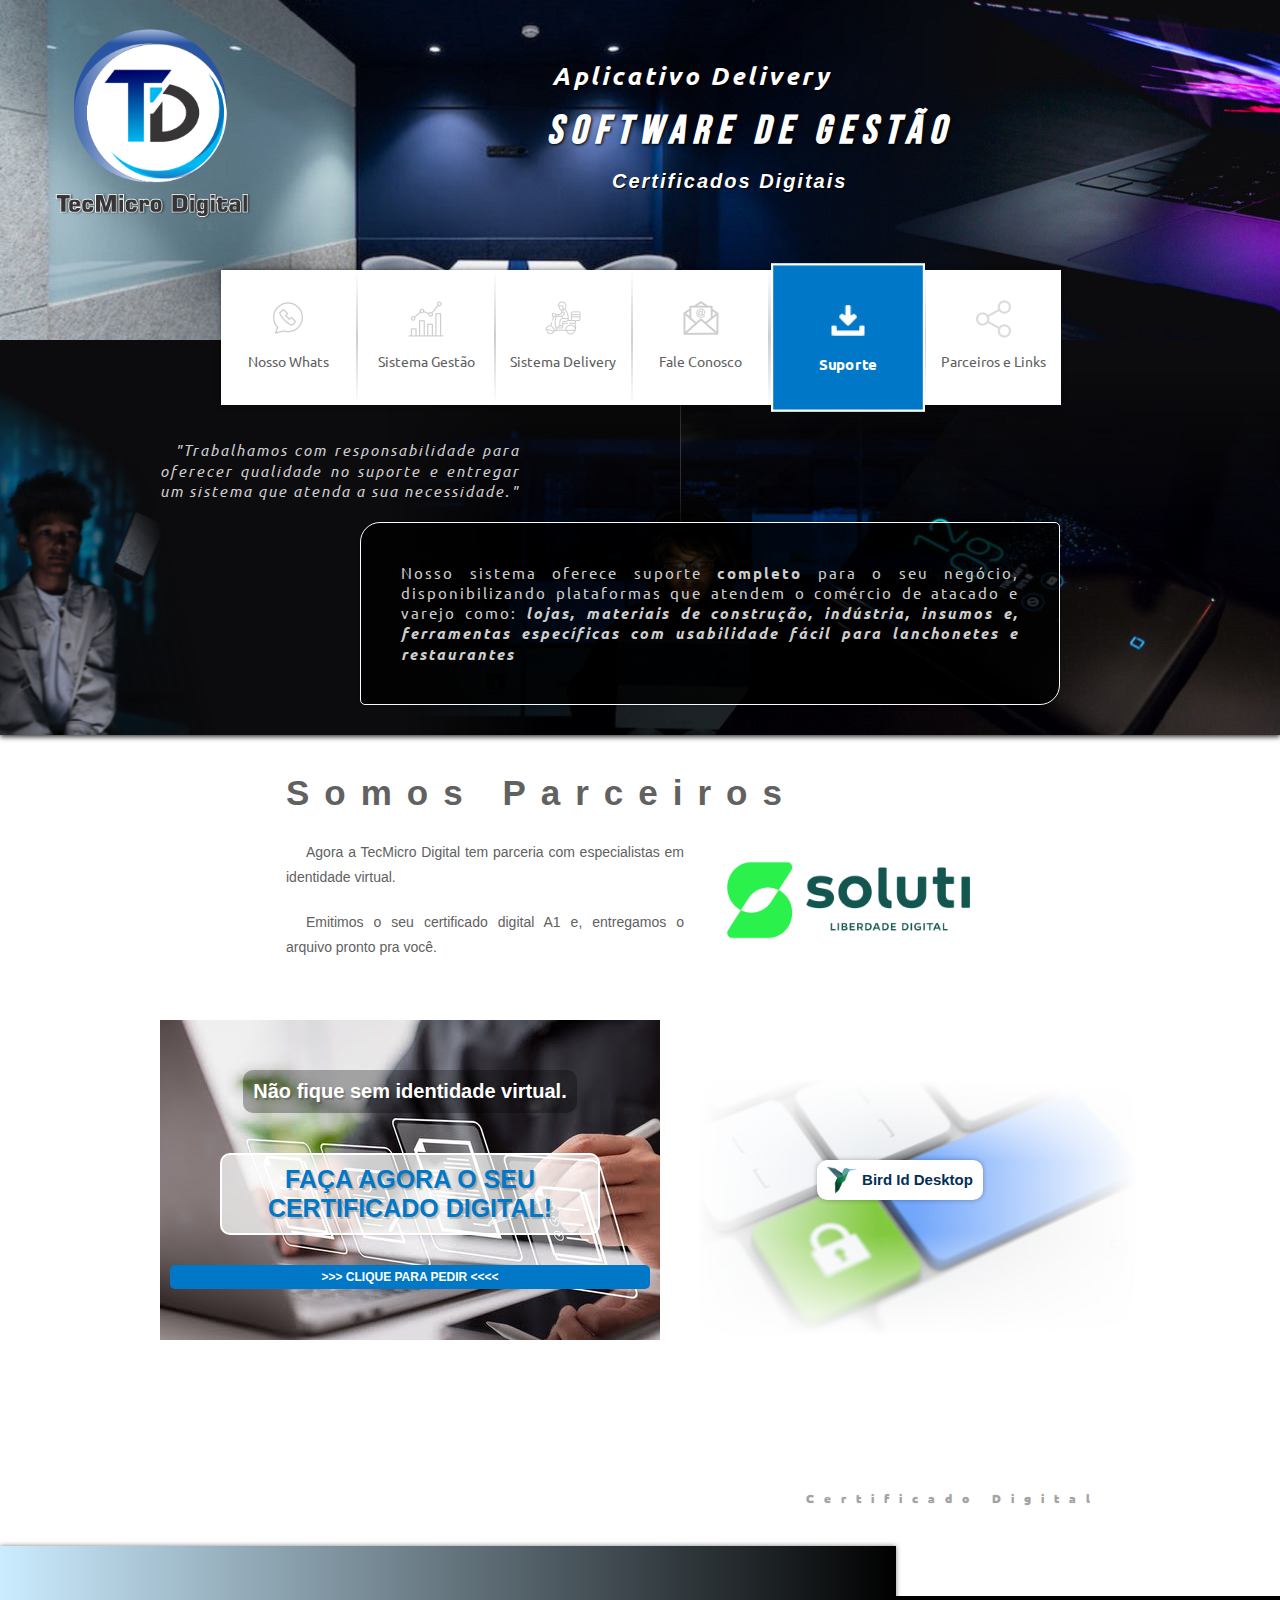
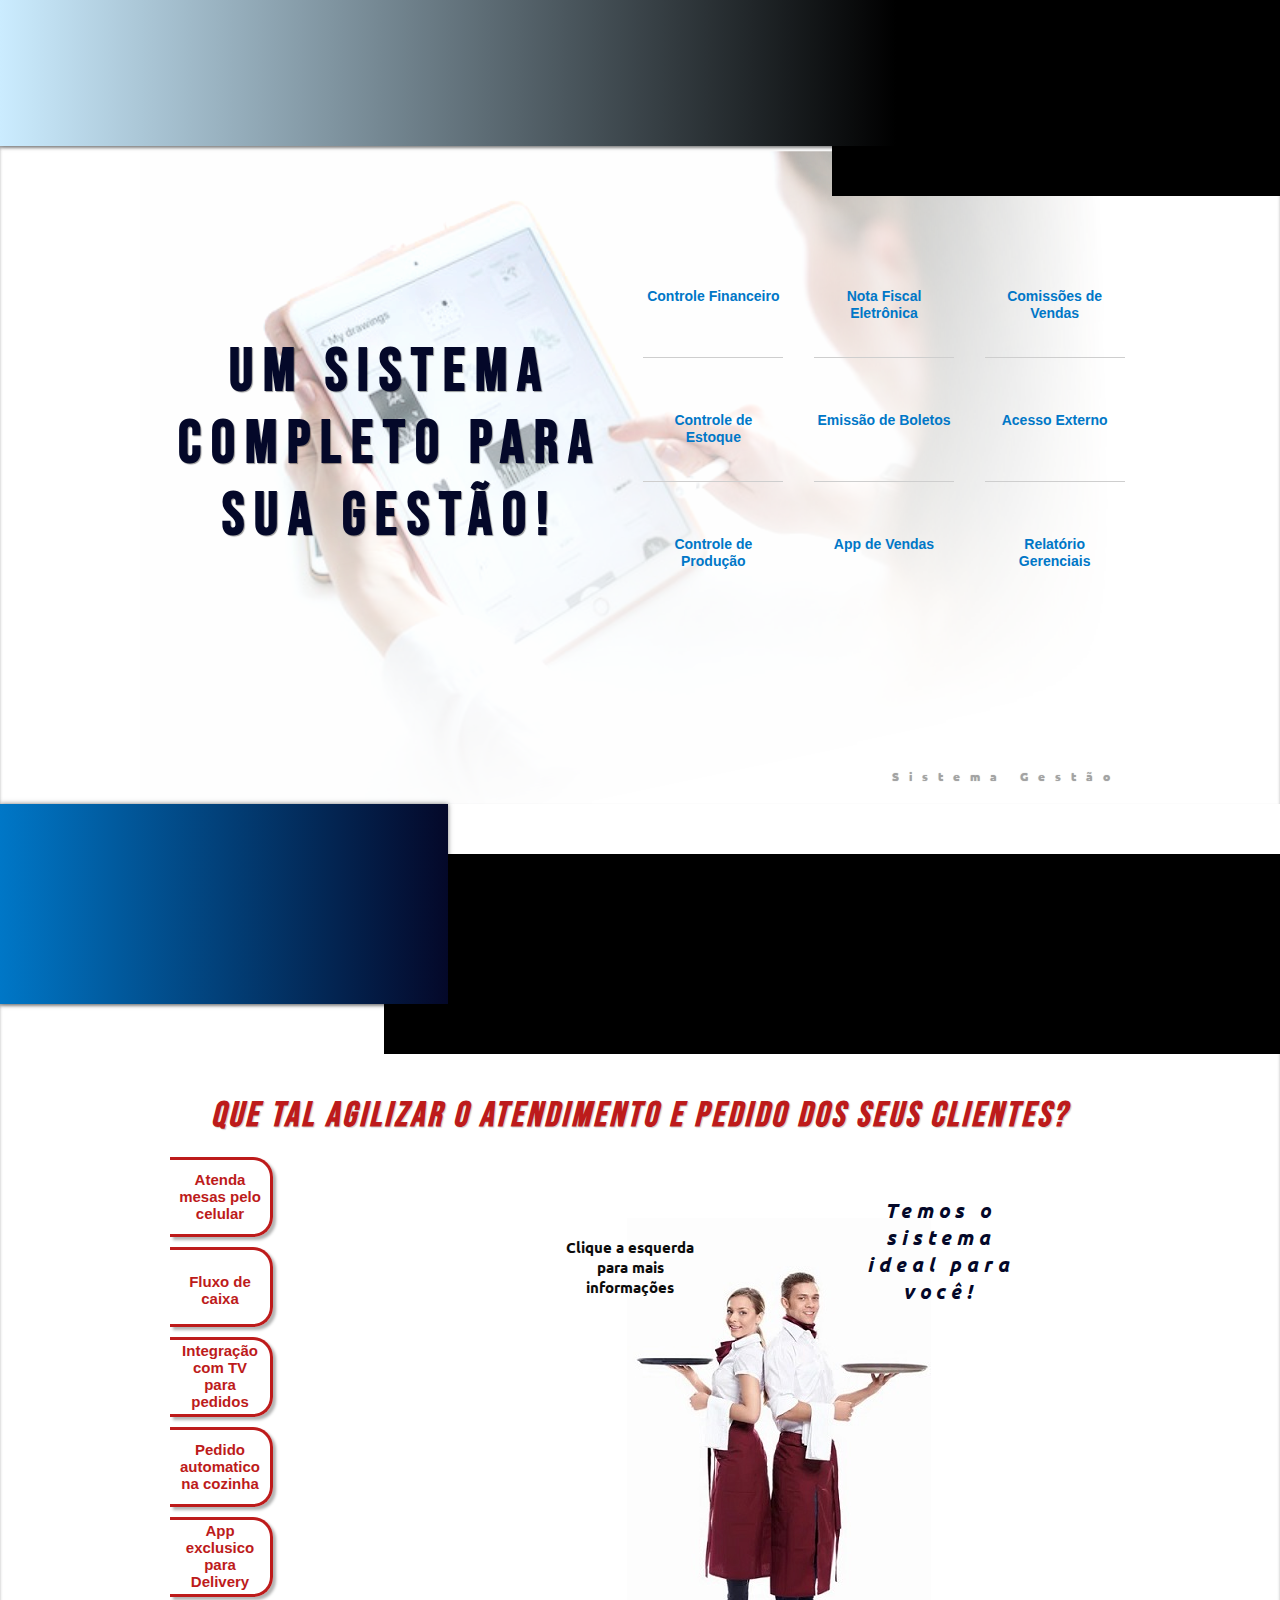
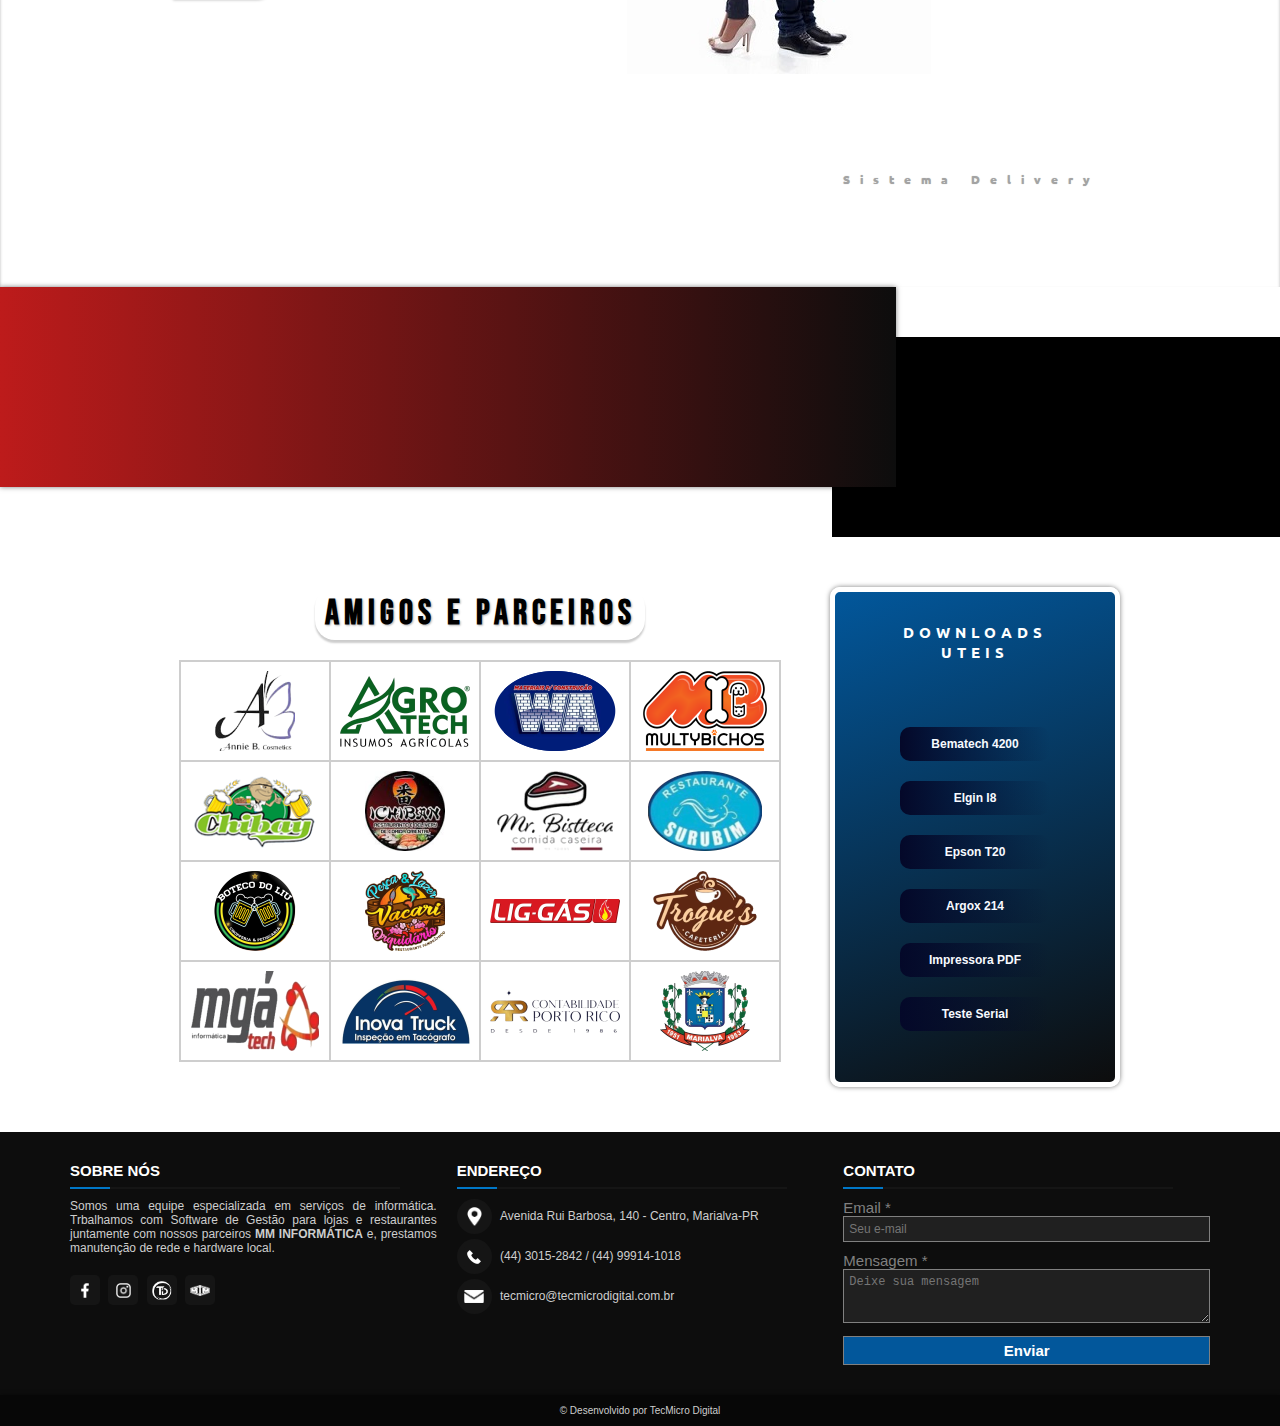
==== commit b992769c: "Update index.html" ====
--- a/index.html
+++ b/index.html
@@ -37,7 +37,7 @@
                 <span id="btBurguer" class="material-symbols-outlined bt-burguer" onclick="clickMenu()">menu</span>
                 <ul id="itensMenu" class="list-menu">
                     <small id="fechaMenu" class="fechaMenu" onclick="clickFechaMenu()">X</small>
-                    <li><a href="https://wa.me/554499041018" target="_blank" class="link link-whats">Nosso Whats</a>
+                    <li><a href="https://wa.me/554430152842" target="_blank" class="link link-whats">Nosso Whats</a>
                     </li>
                     <li><a href="#pagSistemaGestao" class="link link-sisGestao">Sistema Gestão</a></li>
                     <li><a href="#pagSistemaDelivery" class="link link-sisDelivery">Sistema Delivery</a></li>
@@ -86,7 +86,7 @@
 
             <div class="containerWhatsApp">
                 <small class="textoFalarWhats">FALAR NO WHATS &#10132;</small>
-                <a class="whatsApp" href="https://wa.me/554499041018" target="_blank"></a>
+                <a class="whatsApp" href="https://wa.me/554430152842" target="_blank"></a>
             </div>
         </section>
 
@@ -111,8 +111,7 @@
                         <h1 class="textoIdentidadeCertificado tituloTextoCertificado">FAÇA AGORA O SEU CERTIFICADO
                             DIGITAL!
                         </h1>
-                        <a href="https://wa.me/554499041018" class="botaoPedirCertificado">>>> CLIQUE PARA PEDIR <<<<
-                                /a>
+                        <a href="https://wa.me/554430152842" class="botaoPedirCertificado">>>> CLIQUE PARA PEDIR <<<<</a>
                     </div>
                     <a href="https://play.google.com/store/apps/details?id=br.com.vaultid.apps.authenticator"
                         class="botaoBirdId birdIdMobile" target="_blank">Bird Id Mobile</a>
